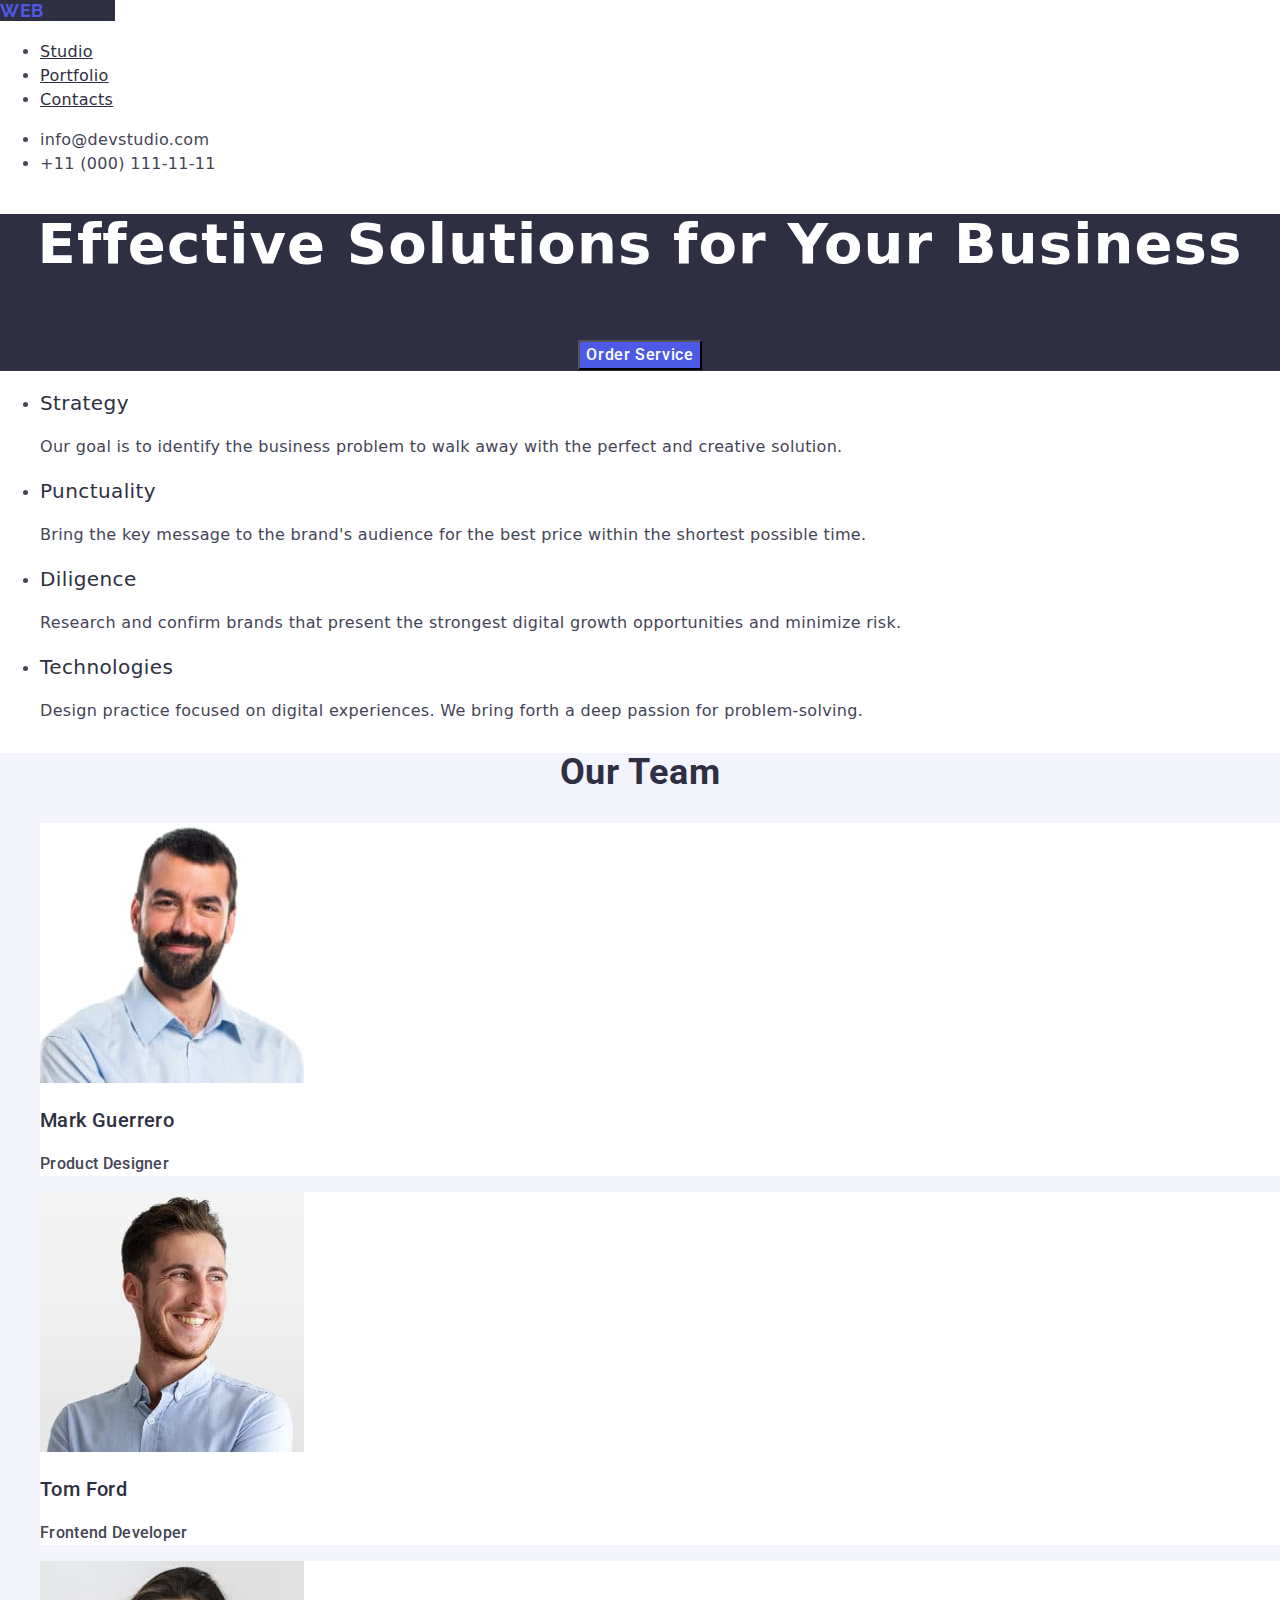
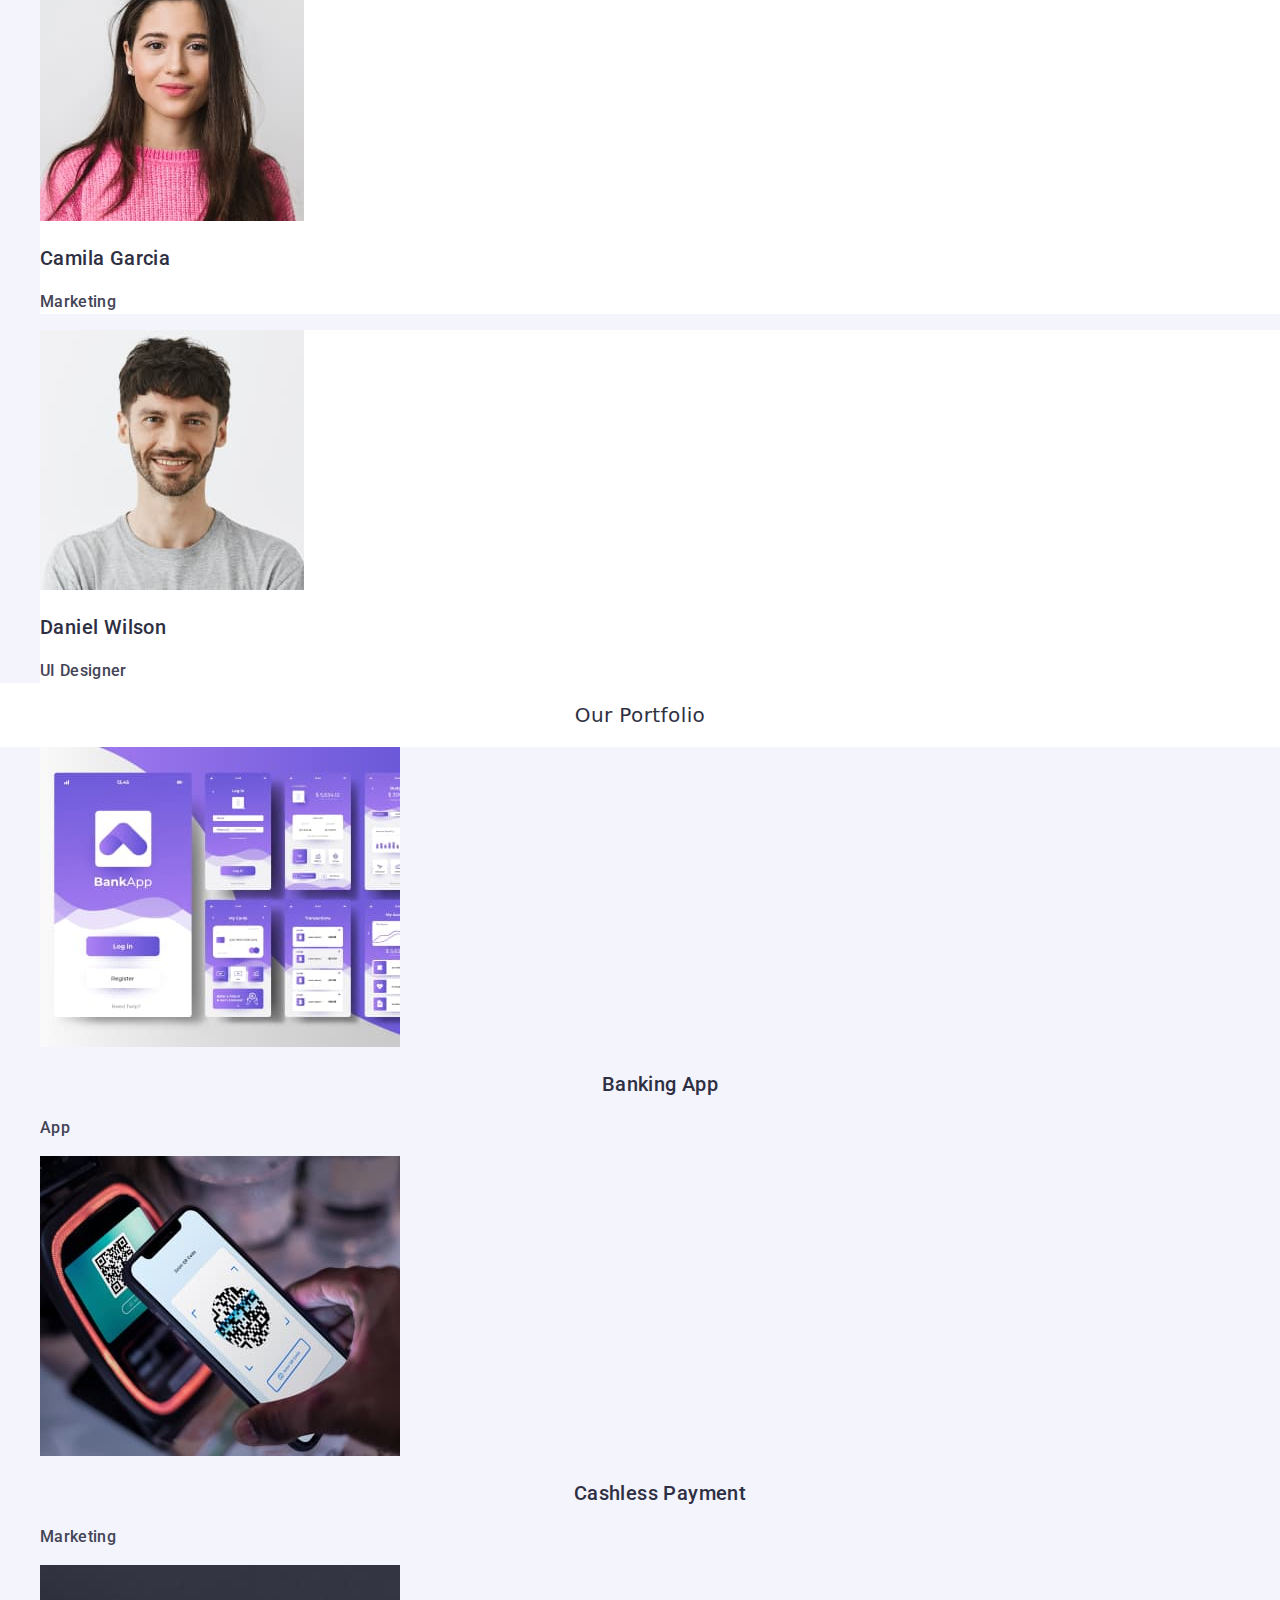
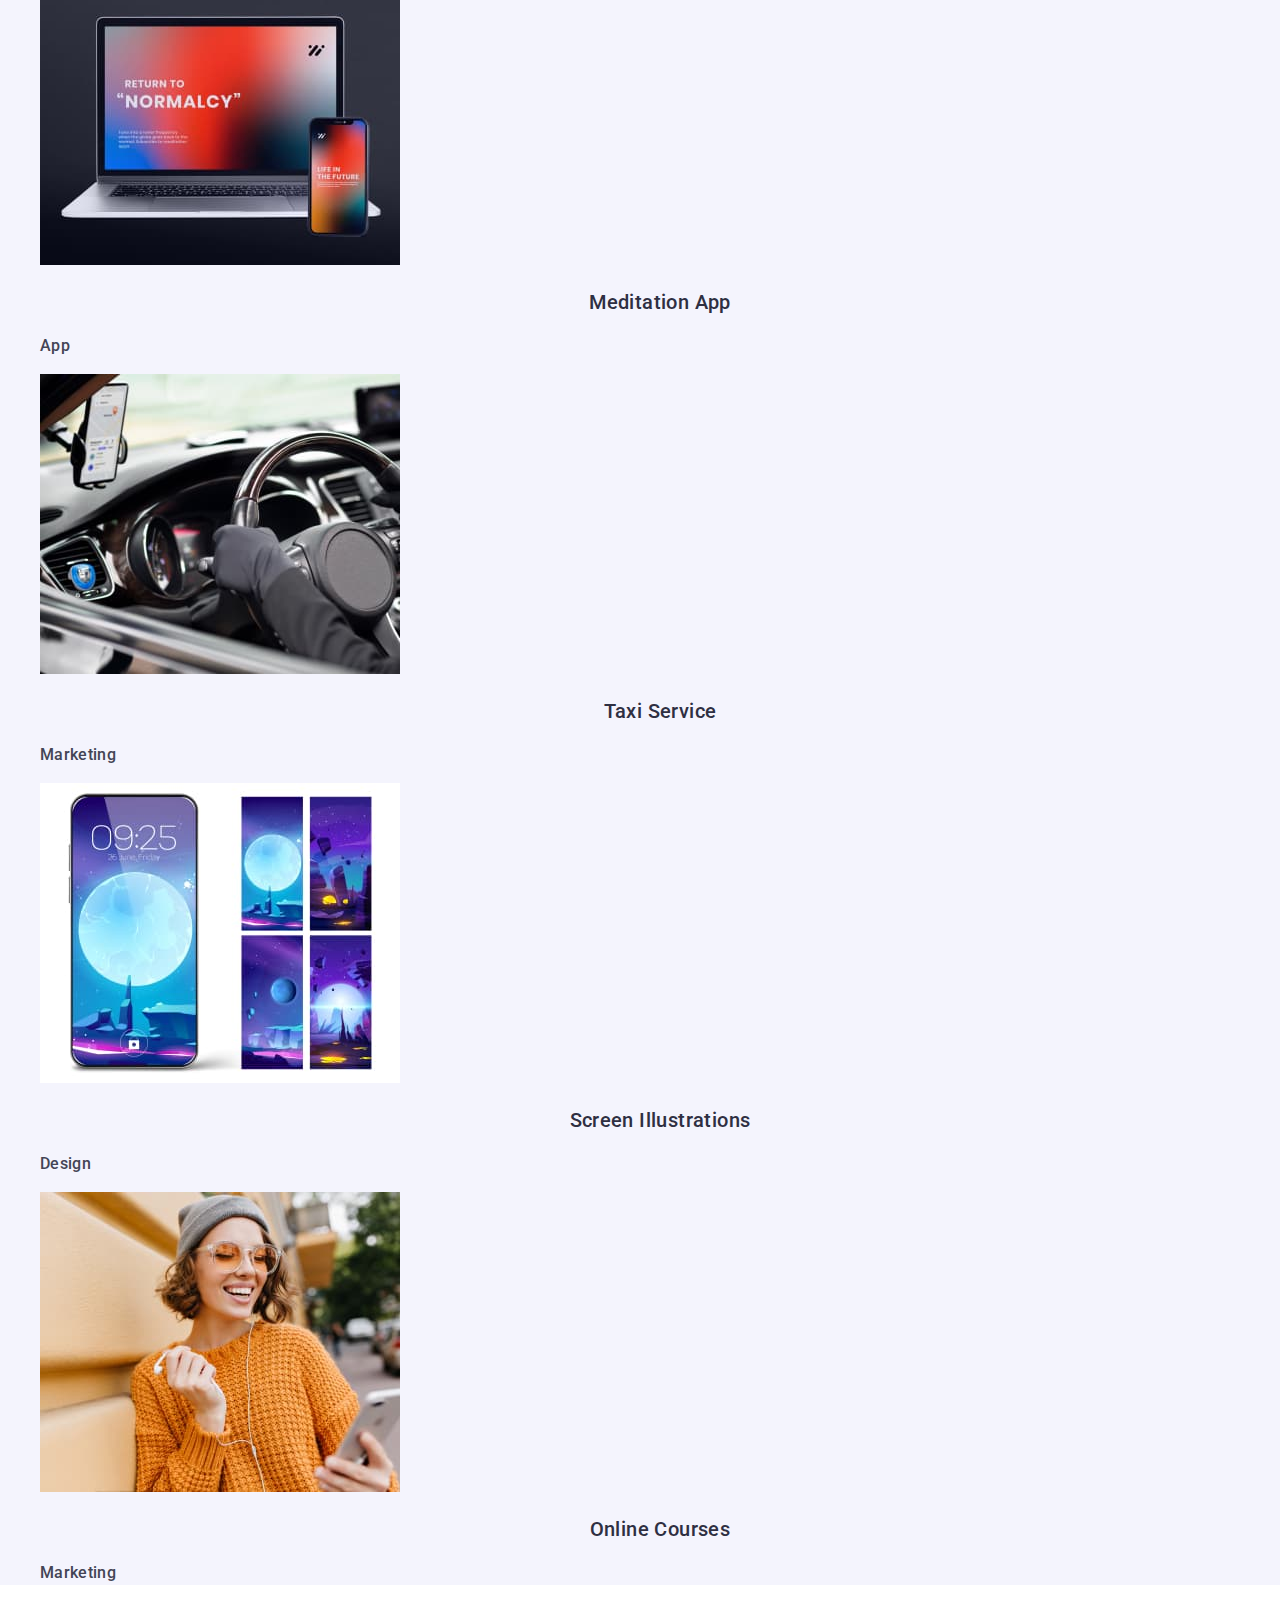
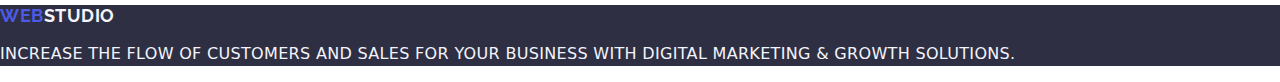
==== index.html @ b50f7837 "upgrade html+css" ====
<!DOCTYPE html>
<html lang="en">
<head>
    <meta charset="UTF-8">
    <meta name="viewport" content="width=device-width, initial-scale=1.0">
    <title>Document</title>
    <link rel="stylesheet" href="./css/style.css">
    <link rel="stylesheet" href="https://cdnjs.cloudflare.com/ajax/libs/modern-normalize/2.0.0/modern-normalize.min.css">
    <link rel="preconnect" href="https://fonts.googleapis.com">
    <link rel="preconnect" href="https://fonts.gstatic.com" crossorigin>
    <link href="https://fonts.googleapis.com/css2?family=Raleway&family=Roboto:wght@300;400&family=Tangerine&display=swap" rel="stylesheet">
</head>
<body>    
    <header>
        <nav>   
            <a class="logo" href="./index.html">Web<span class="span-web">Studio</span></a>
             <ul>
            <li><a class="nav-link" href="./index.html">Studio</a></li>
            <li><a class="nav-link" href="">Portfolio</a></li>
            <li><a class="nav-link" href="">Contacts</a></li>
             </ul>
        </nav>
            <address class="address">
            <ul>
            <li><a class="contacts" href="mailto:info@devstudio.com">info@devstudio.com</a></li>
            <li><a class="contacts" href="tel:+110001111111">+11 (000) 111-11-11</a></li>
            </ul>
            </address>
    </header>
            <main>

                <section class="headerone">
                    <h1 class="main-header">
                        Effective Solutions
                        for Your Business 
                    </h1>
                    <button class="main-button" type="button">
                        Order Service
                    </button>
                </section>



             <section>
                <h2 hidden>Invisible</h2>
                <ul>
                    <li><h3 class="list-text">Strategy</h3><p class="par-inv">Our goal is to identify the business problem to walk away with the perfect and creative solution.</p></li>
                    <li><h3 class="list-text">Punctuality</h3><p class="par-inv">Bring the key message to the brand's audience for the best price within the shortest possible time.</p></li>
                    <li><h3 class="list-text">Diligence</h3><p class="par-inv">Research and confirm brands that present the strongest digital growth opportunities and minimize risk.</p></li>
                    <li><h3 class="list-text">Technologies</h3><p class="par-inv">Design practice focused on digital experiences. We bring forth a deep passion for problem-solving.</p></li>
                </ul>
            </section>



             <section class="headerthree">
             <h2 class="team-header">Our Team</h2>
                          <ul>
                            <li class="team-list"><img width="264" src="./images/images.jpg" alt="Mark Guerrero" /><h3 class="portfolio-mini-header">Mark Guerrero</h3><p class="team-par">Product Designer</p></li>
                            <li class="team-list"><img width="264" src="./images/images(4).jpg" alt="Tom Ford" /><h3 class="portfolio-mini-header">Tom Ford</h3><p class="team-par">Frontend Developer</p></li>
                            <li class="team-list"><img width="264" src="./images/images(2).jpg" alt="Camila Garcia" /><h3 class="portfolio-mini-header">Camila Garcia</h3><p class="team-par">Marketing</p></li>
                            <li class="team-list"><img width="264" src="./images/images(3).jpg" alt="Daniel Wilson" /><h3 class="portfolio-mini-header">Daniel Wilson</h3><p class="team-par">UI Designer</p></li>
                          </ul>
            </section>



            <section class="our-portfolio">
                <h2 class="portfolio-header">Our Portfolio</h2>
                <ul class="headerthree">
                    <li>
                        <img src="./images/img6.jpg" width="360" alt="phone-app" />
                            <h3 class="portfolio-header">Banking App</h3>
                            <p class="par-portfolio">App</p>
                    </li>
                    <li>
                        <img src="./images/img11.jpg" width="360" alt="phone-qrcode" />
                            <h3 class="portfolio-header">Cashless Payment</h3>
                            <p class="par-portfolio">Marketing</p>
                    </li>
                    <li> 
                        <img src="./images/img21.jpg" width="360" alt="laptop-app" />
                            <h3 class="portfolio-header">Meditation App</h3>
                            <p class="par-portfolio">App</p>
                    </li>
                    <li>
                        <img src="./images/img31.jpg" width="360" alt="car-driver" />
                            <h3 class="portfolio-header">Taxi Service</h3>
                            <p class="par-portfolio">Marketing</p>
                    </li>
                    <li>
                        <img src="./images/img41.jpg" width="360" alt="Screen Illustrations" />
                            <h3 class="portfolio-header">Screen Illustrations</h3>
                            <p class="par-portfolio">Design</p>
                    </li>
                    <li>
                        <img src="./images/img51.jpg" width="360" alt="Woman" />
                            <h3 class="portfolio-header">Online Courses </h3>
                            <p class="par-portfolio">Marketing</p>
                    </li>
                </ul>
            </section> 
            </main>
    <footer class="footer">
        <a class="logo" href="./index.html">Web<span class="last-span">Studio</span></a>
        <p class="par">Increase the flow of customers and sales for your business with digital marketing & growth solutions.</p>
    </footer>
</body>
</html>
---- css/style.css ----
/* Основні налаштувння */
body{
font-family: "Roboto", sans-serif;
font-family: 'Tangerine', cursive;
color: #434455;
background-color: #FFFFFF;
font-weight: 400;
font-size: 16px;
line-height: 1.5;
letter-spacing: 0.02em;
}
/* Studio */
.logo{
font-family: 'Raleway', sans-serif;
font-size: 18px;
font-weight: 700;
line-height: 1.17;
letter-spacing: 0.03em;
text-align: left;
background: #2E2F42;
text-transform: uppercase;
line-height: 1.17;
color:#4D5AE5;
text-decoration: none;
}

.span-web{
font-size: 18px;
font-weight: 700;
line-height: 1.17;
letter-spacing: 0.03em;
text-align: left;
    color: #2e2f42;
}

.nav-link {
    list-style-type: none;
    color: #2e2f42;
    font-size: 16px;
    line-height: 1.5;
    letter-spacing: 0.02em;
    font-weight: 500;
}

.nav-link:hover,
.nav-link:focus {
    color: #404bbf;
}


.address{
    font-style: normal;
}

.contacts {
    color: #434455;
    text-decoration: none;
}
.contacts:hover, 
.contacts:focus {
    color: #404bbf;
}

/* ГОЛОВНИЙ ЗАГОЛОВОК */
.headerone{
font-size: 56px;
font-weight: 700;
line-height: 1.07;
line-height: 60px;
letter-spacing: 0.02em;
text-align: center;
background-color: #2E2F42;
}
.main-header{
font-size: 56px;
font-weight: 700;
line-height: 60px;
letter-spacing: 0.02em;
text-align: center;
line-height: 1.07;
color: #ffffff;
}

.list-text{
    font-weight: 500;
    font-size: 20px;
    line-height: 1.2;
    letter-spacing: 0.02em;
    color: #2e2f42;
    list-style-type: none;
}
.main-button{
    background-color: #4D5AE5;
    font-family: 'Roboto', sans-serif;
    font-weight: 500;
    font-size: 16px;
    line-height: 1.5;
    letter-spacing: 0.04em;
    text-align: left;
    color: #ffffff;
    cursor: pointer;
}
.main-button:hover,
.main-button:focus {
    background-color: #404bbf;
}
.par-inv{
    font-size: 16px;
    line-height: 1.5;
    color: #434455;
}

.par-portfolio{
    line-height: 1.5;
    letter-spacing: 0.02em;
    font-size: 16px;
    color: #434455;
}

.portfolio-mini-header{
    font-weight: 500;
    font-size: 20px;
    line-height: 1.2;
    letter-spacing: 0.02em;
}

.headerthree{
    font-family: 'Roboto';
    font-size: 20px;
    font-weight: 500;
    line-height: 24px;
    letter-spacing: 0.02em;
    text-align: left;
    list-style-type: none;
    background-color: #F4F4FD
}
.headerthree > h2{
    font-size: 36px;
    line-height: 1.11;
    text-align: center;
    letter-spacing: 0.02em;
    text-transform: capitalize;
    color: #2E2F42;
}
 
.team-list{
    background-color: #FFFFFF;
    font-weight: 500;
    font-size: 20px;
    line-height: 1.2;
    color: #2e2f42;
    list-style-type: none;
}

.team-par{
    font-size: 16px;
    line-height: 1.5;
    letter-spacing: 0.02em;
    color: #434455;
}
.our-portfolio{
    font-size: 36px;
    line-height: 1.11;
    text-align: center;
    letter-spacing: 0.02em;
    text-transform: capitalize;
    color: #2E2F42;
}

.portfolio-header{
    font-size: 20px;
    font-weight: 500;
    line-height: 1.2;
    letter-spacing: 0.02em;
    text-align: center;
    color: rgba(46, 47, 66, 1);
}

.footer{
    line-height: 1.17;
    text-transform: uppercase;
    background: rgba(46, 47, 66, 1);
    color: #F4F4FD;
}
.par{
    line-height: 1.5;
}

.last-span{
    color: #f4f4fd;
}
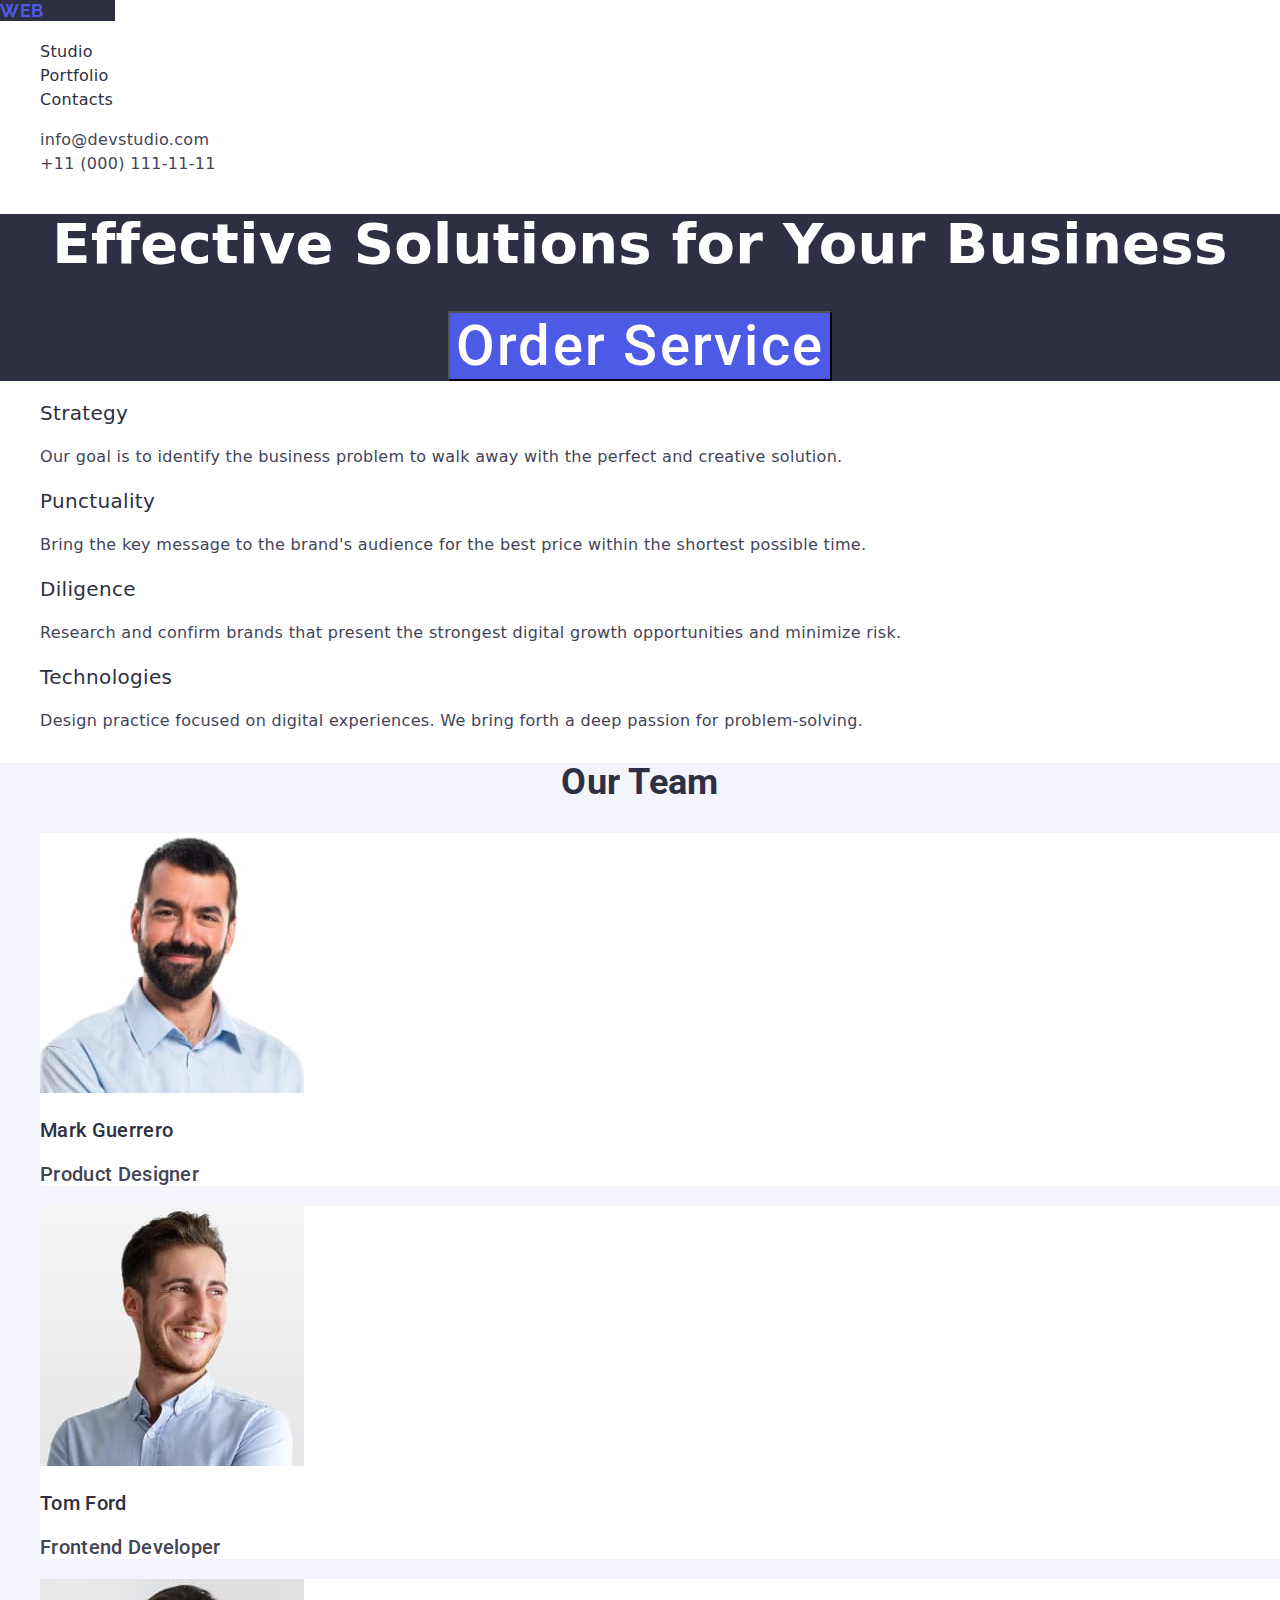
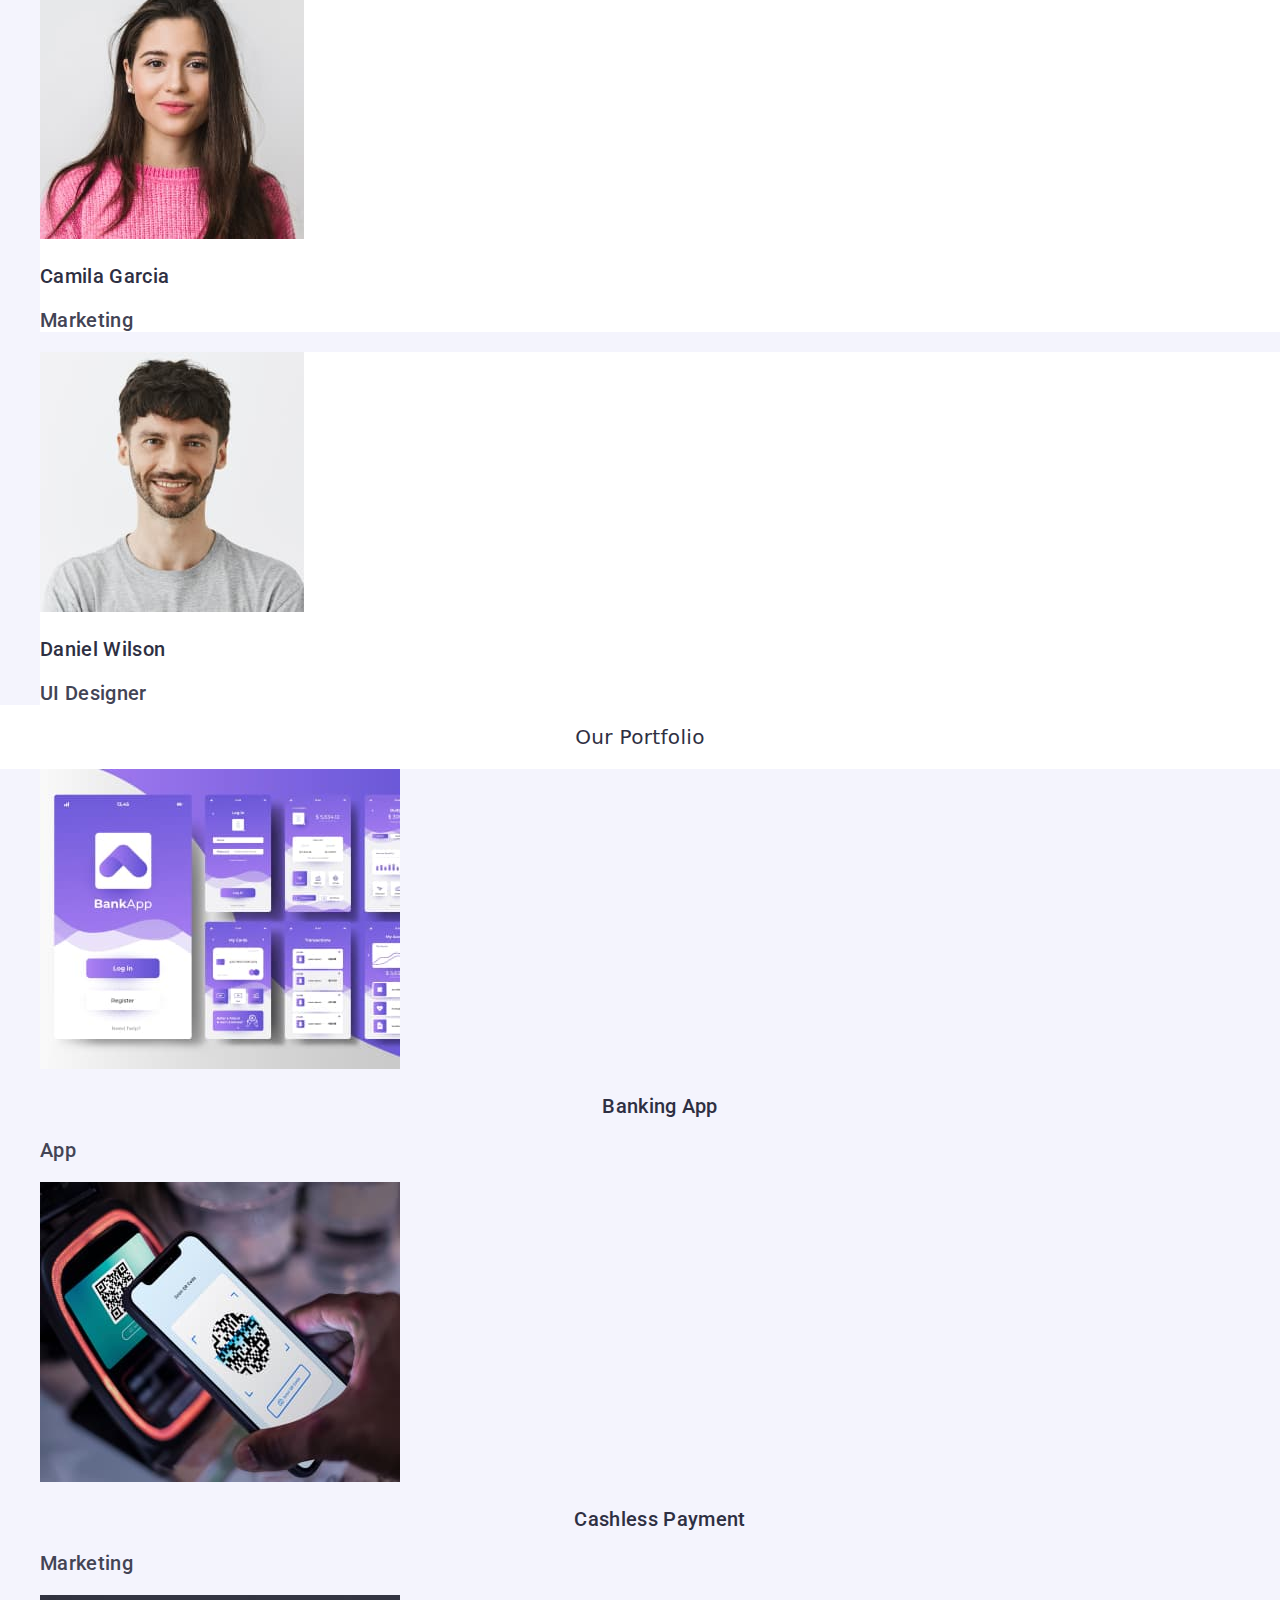
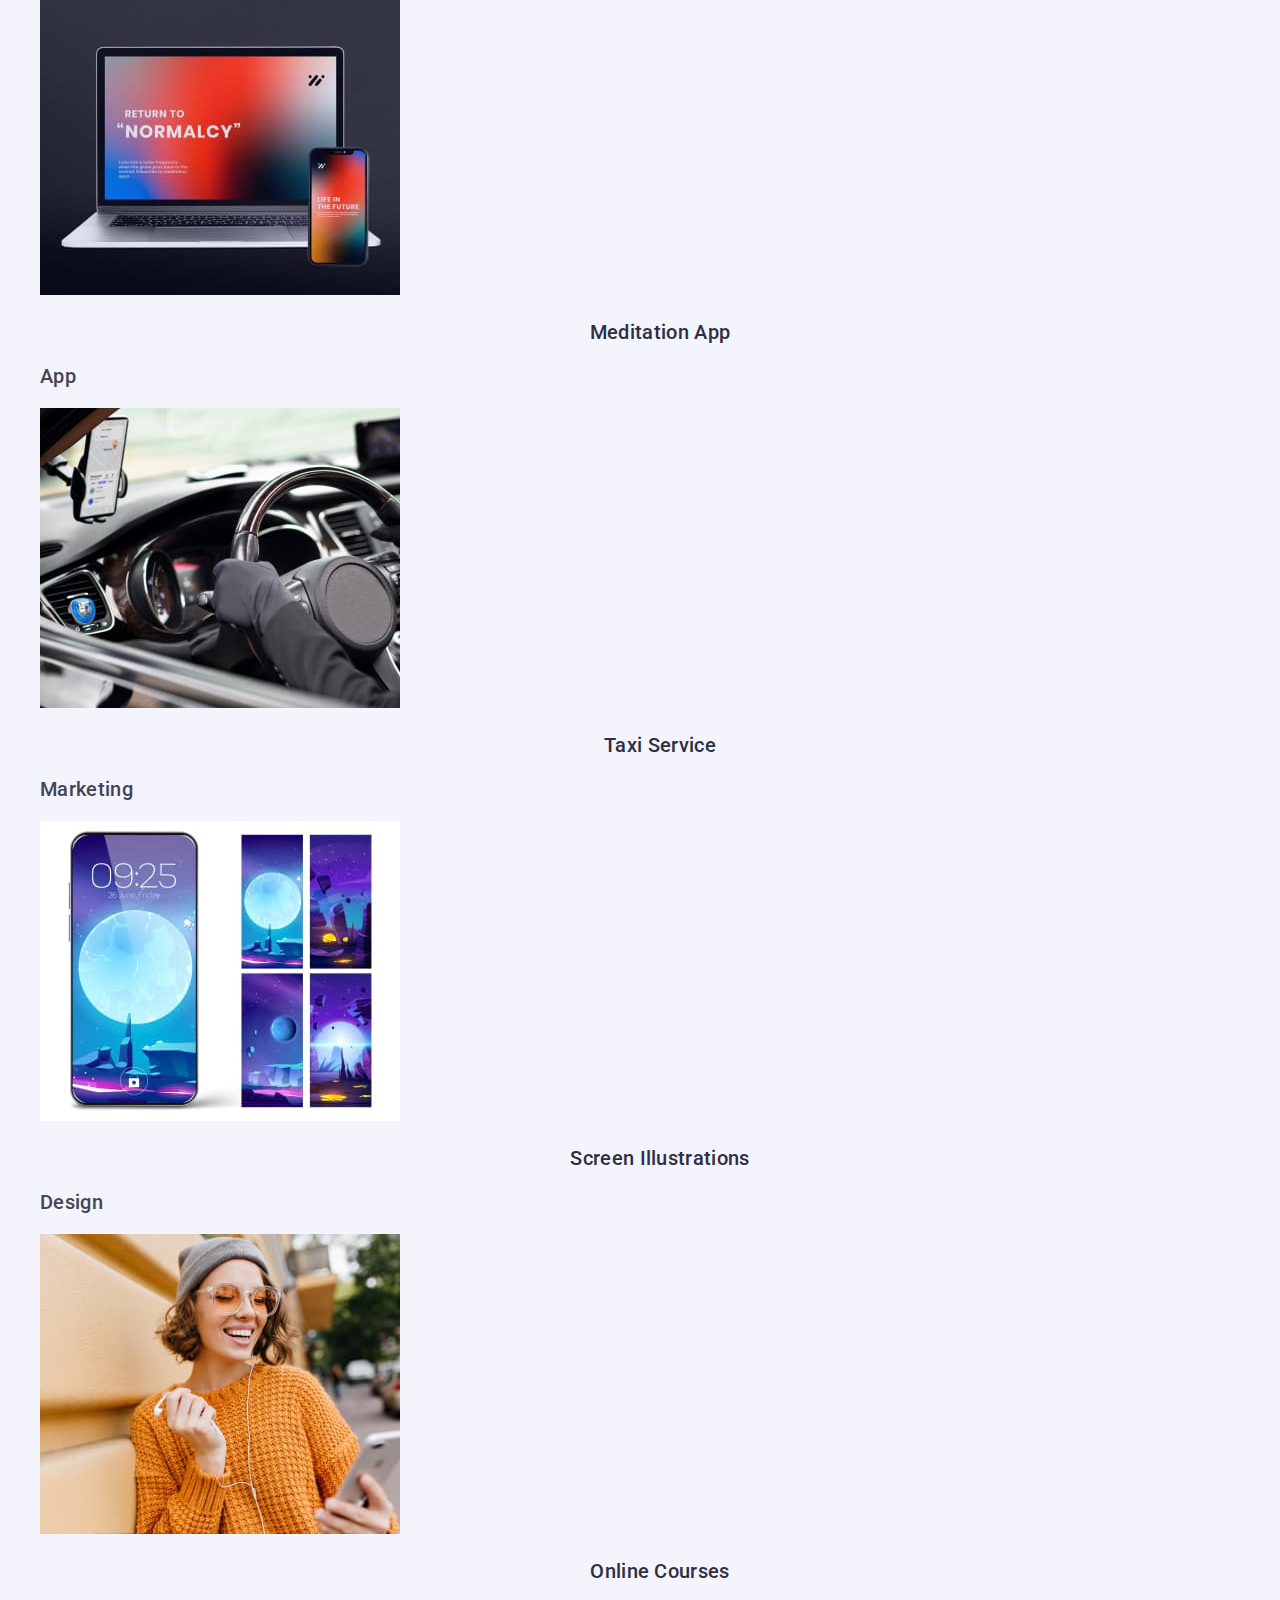
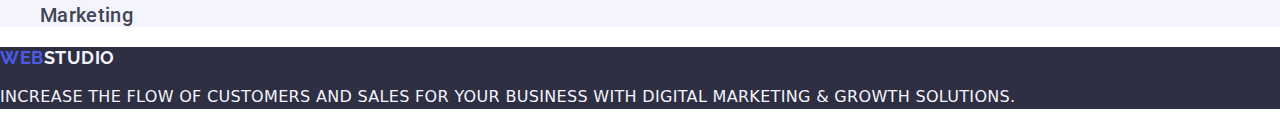
==== commit 3f1dfa91: "update html+css" ====
--- a/index.html
+++ b/index.html
@@ -7,8 +7,8 @@
     <link rel="stylesheet" href="./css/style.css">
     <link rel="stylesheet" href="https://cdnjs.cloudflare.com/ajax/libs/modern-normalize/2.0.0/modern-normalize.min.css">
     <link rel="preconnect" href="https://fonts.googleapis.com">
-    <link rel="preconnect" href="https://fonts.gstatic.com" crossorigin>
-    <link href="https://fonts.googleapis.com/css2?family=Raleway&family=Roboto:wght@300;400&family=Tangerine&display=swap" rel="stylesheet">
+<link rel="preconnect" href="https://fonts.gstatic.com" crossorigin>
+<link href="https://fonts.googleapis.com/css2?family=Raleway:wght@400;700&family=Roboto:wght@400;500;700&family=Tangerine&display=swap" rel="stylesheet">
 </head>
 <body>    
     <header>
--- a/css/style.css
+++ b/css/style.css
@@ -1,13 +1,18 @@
 /* Основні налаштувння */
 body{
-font-family: "Roboto", sans-serif;
-font-family: 'Tangerine', cursive;
+font-family: 'Roboto', sans-serif;
 color: #434455;
 background-color: #FFFFFF;
 font-weight: 400;
 font-size: 16px;
 line-height: 1.5;
 letter-spacing: 0.02em;
+}
+a {
+    text-decoration: none;
+  }
+ul {
+    list-style: none;
 }
 /* Studio */
 .logo{
@@ -19,9 +24,7 @@
 text-align: left;
 background: #2E2F42;
 text-transform: uppercase;
-line-height: 1.17;
 color:#4D5AE5;
-text-decoration: none;
 }
 
 .span-web{
@@ -34,11 +37,7 @@
 }
 
 .nav-link {
-    list-style-type: none;
     color: #2e2f42;
-    font-size: 16px;
-    line-height: 1.5;
-    letter-spacing: 0.02em;
     font-weight: 500;
 }
 
@@ -54,7 +53,6 @@
 
 .contacts {
     color: #434455;
-    text-decoration: none;
 }
 .contacts:hover, 
 .contacts:focus {
@@ -66,8 +64,6 @@
 font-size: 56px;
 font-weight: 700;
 line-height: 1.07;
-line-height: 60px;
-letter-spacing: 0.02em;
 text-align: center;
 background-color: #2E2F42;
 }
@@ -75,7 +71,6 @@
 font-size: 56px;
 font-weight: 700;
 line-height: 60px;
-letter-spacing: 0.02em;
 text-align: center;
 line-height: 1.07;
 color: #ffffff;
@@ -85,7 +80,7 @@
     font-weight: 500;
     font-size: 20px;
     line-height: 1.2;
-    letter-spacing: 0.02em;
+
     color: #2e2f42;
     list-style-type: none;
 }
@@ -93,8 +88,6 @@
     background-color: #4D5AE5;
     font-family: 'Roboto', sans-serif;
     font-weight: 500;
-    font-size: 16px;
-    line-height: 1.5;
     letter-spacing: 0.04em;
     text-align: left;
     color: #ffffff;
@@ -105,15 +98,10 @@
     background-color: #404bbf;
 }
 .par-inv{
-    font-size: 16px;
-    line-height: 1.5;
     color: #434455;
 }
 
 .par-portfolio{
-    line-height: 1.5;
-    letter-spacing: 0.02em;
-    font-size: 16px;
     color: #434455;
 }
 
@@ -121,7 +109,6 @@
     font-weight: 500;
     font-size: 20px;
     line-height: 1.2;
-    letter-spacing: 0.02em;
 }
 
 .headerthree{
@@ -129,7 +116,7 @@
     font-size: 20px;
     font-weight: 500;
     line-height: 24px;
-    letter-spacing: 0.02em;
+
     text-align: left;
     list-style-type: none;
     background-color: #F4F4FD
@@ -138,7 +125,7 @@
     font-size: 36px;
     line-height: 1.11;
     text-align: center;
-    letter-spacing: 0.02em;
+
     text-transform: capitalize;
     color: #2E2F42;
 }
@@ -153,16 +140,14 @@
 }
 
 .team-par{
-    font-size: 16px;
-    line-height: 1.5;
-    letter-spacing: 0.02em;
+
     color: #434455;
 }
 .our-portfolio{
     font-size: 36px;
     line-height: 1.11;
     text-align: center;
-    letter-spacing: 0.02em;
+
     text-transform: capitalize;
     color: #2E2F42;
 }
@@ -171,7 +156,7 @@
     font-size: 20px;
     font-weight: 500;
     line-height: 1.2;
-    letter-spacing: 0.02em;
+
     text-align: center;
     color: rgba(46, 47, 66, 1);
 }
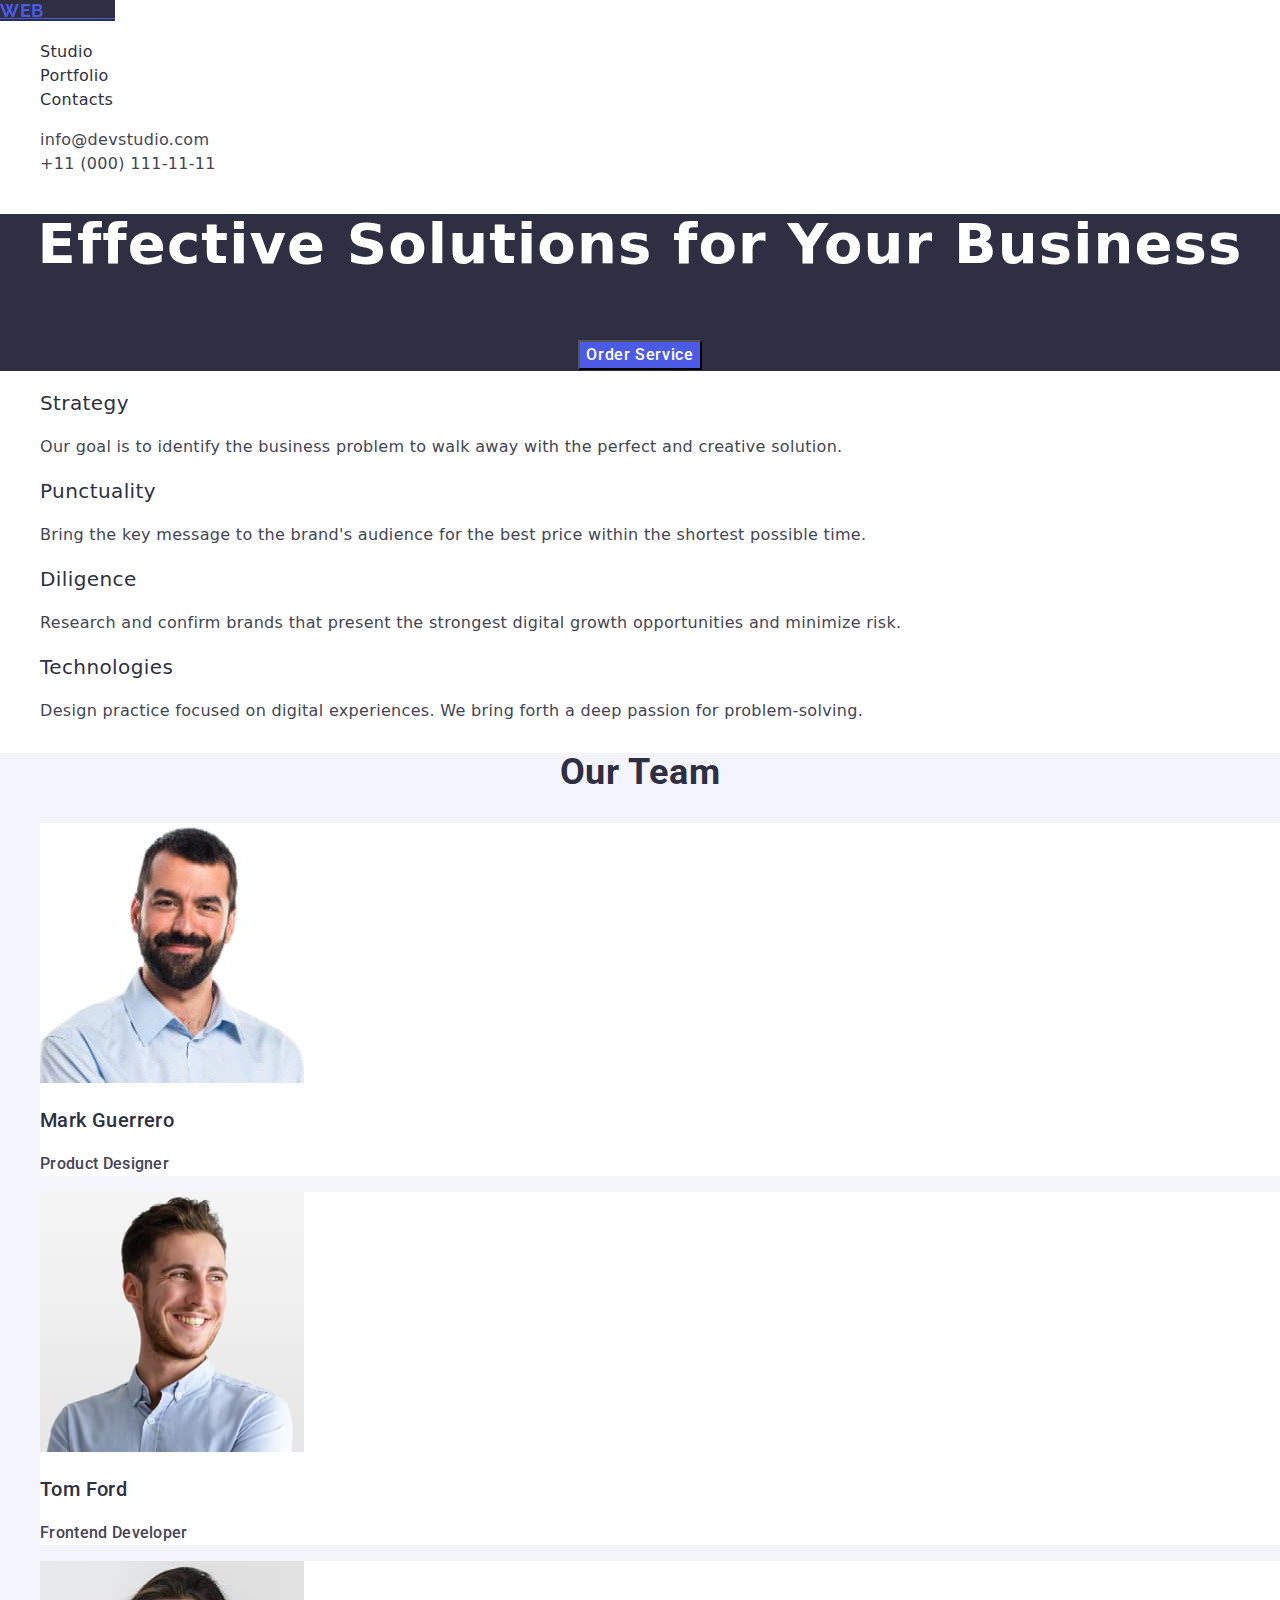
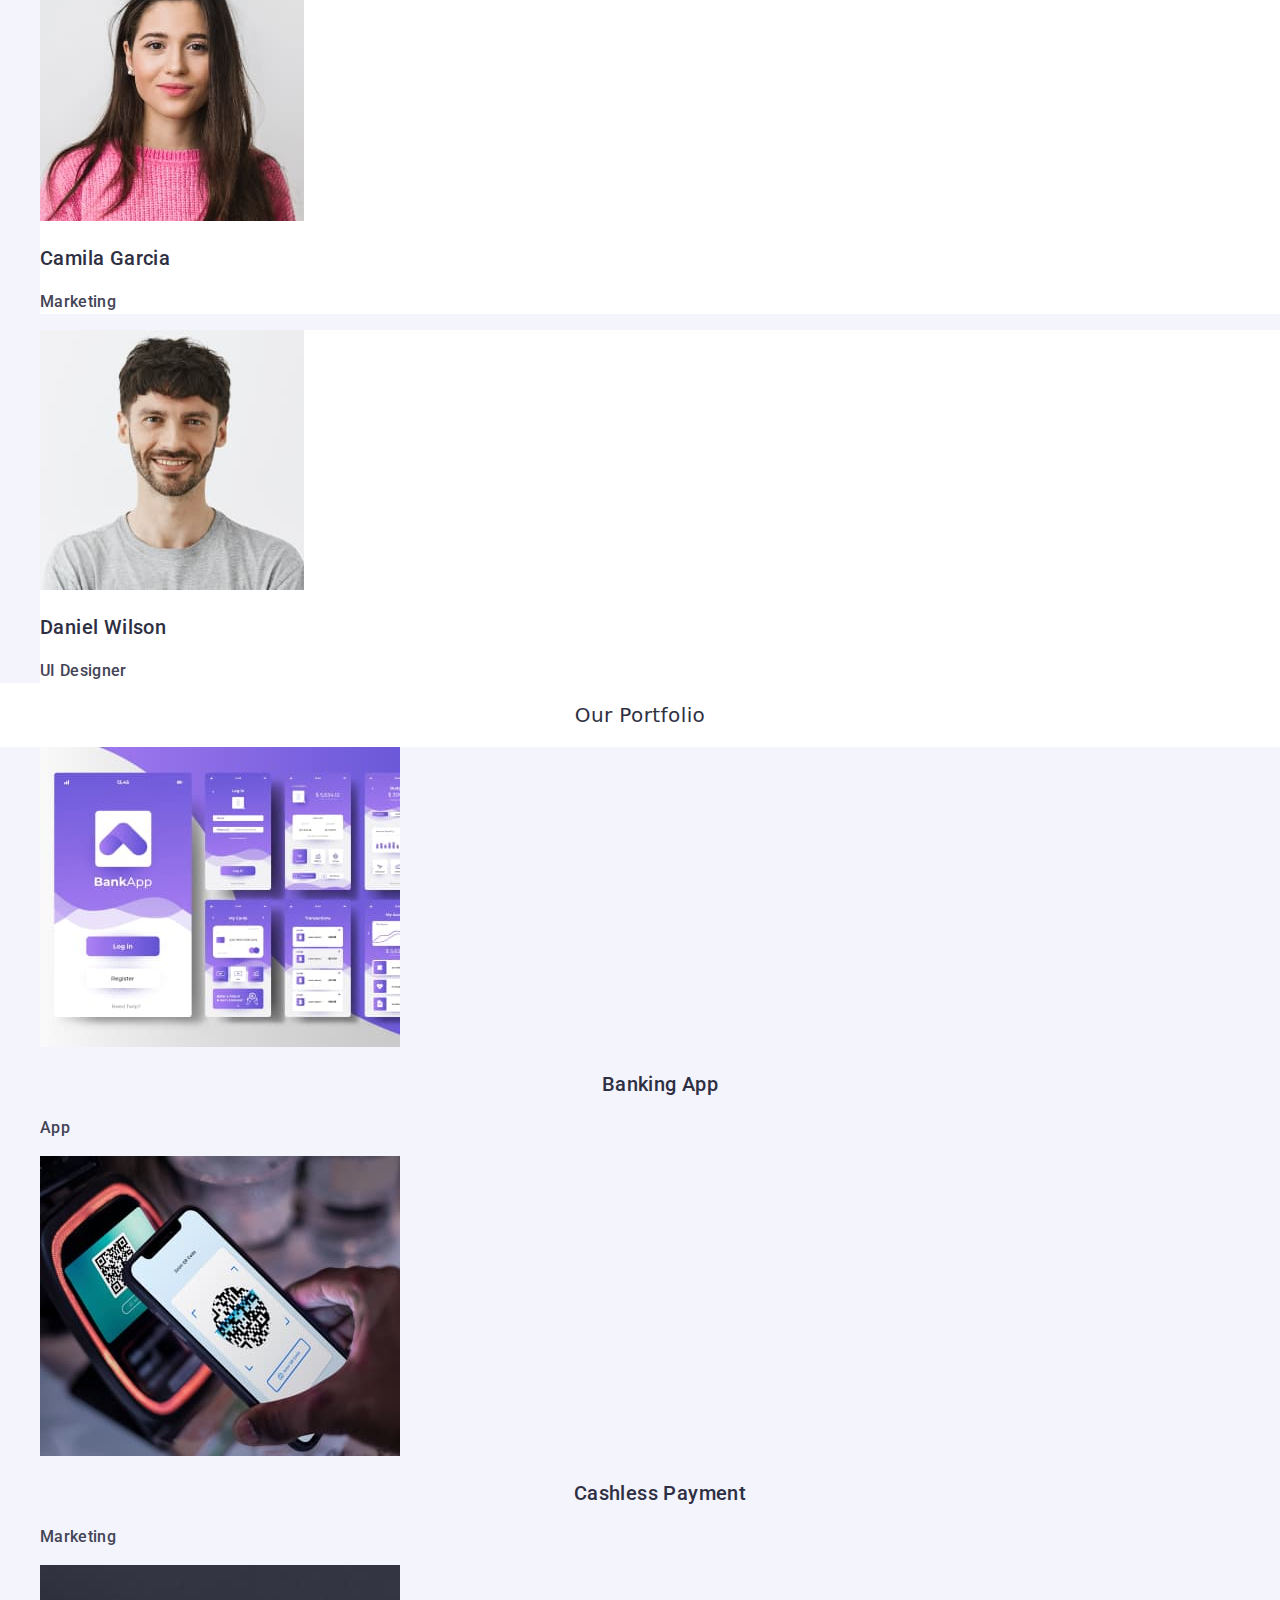
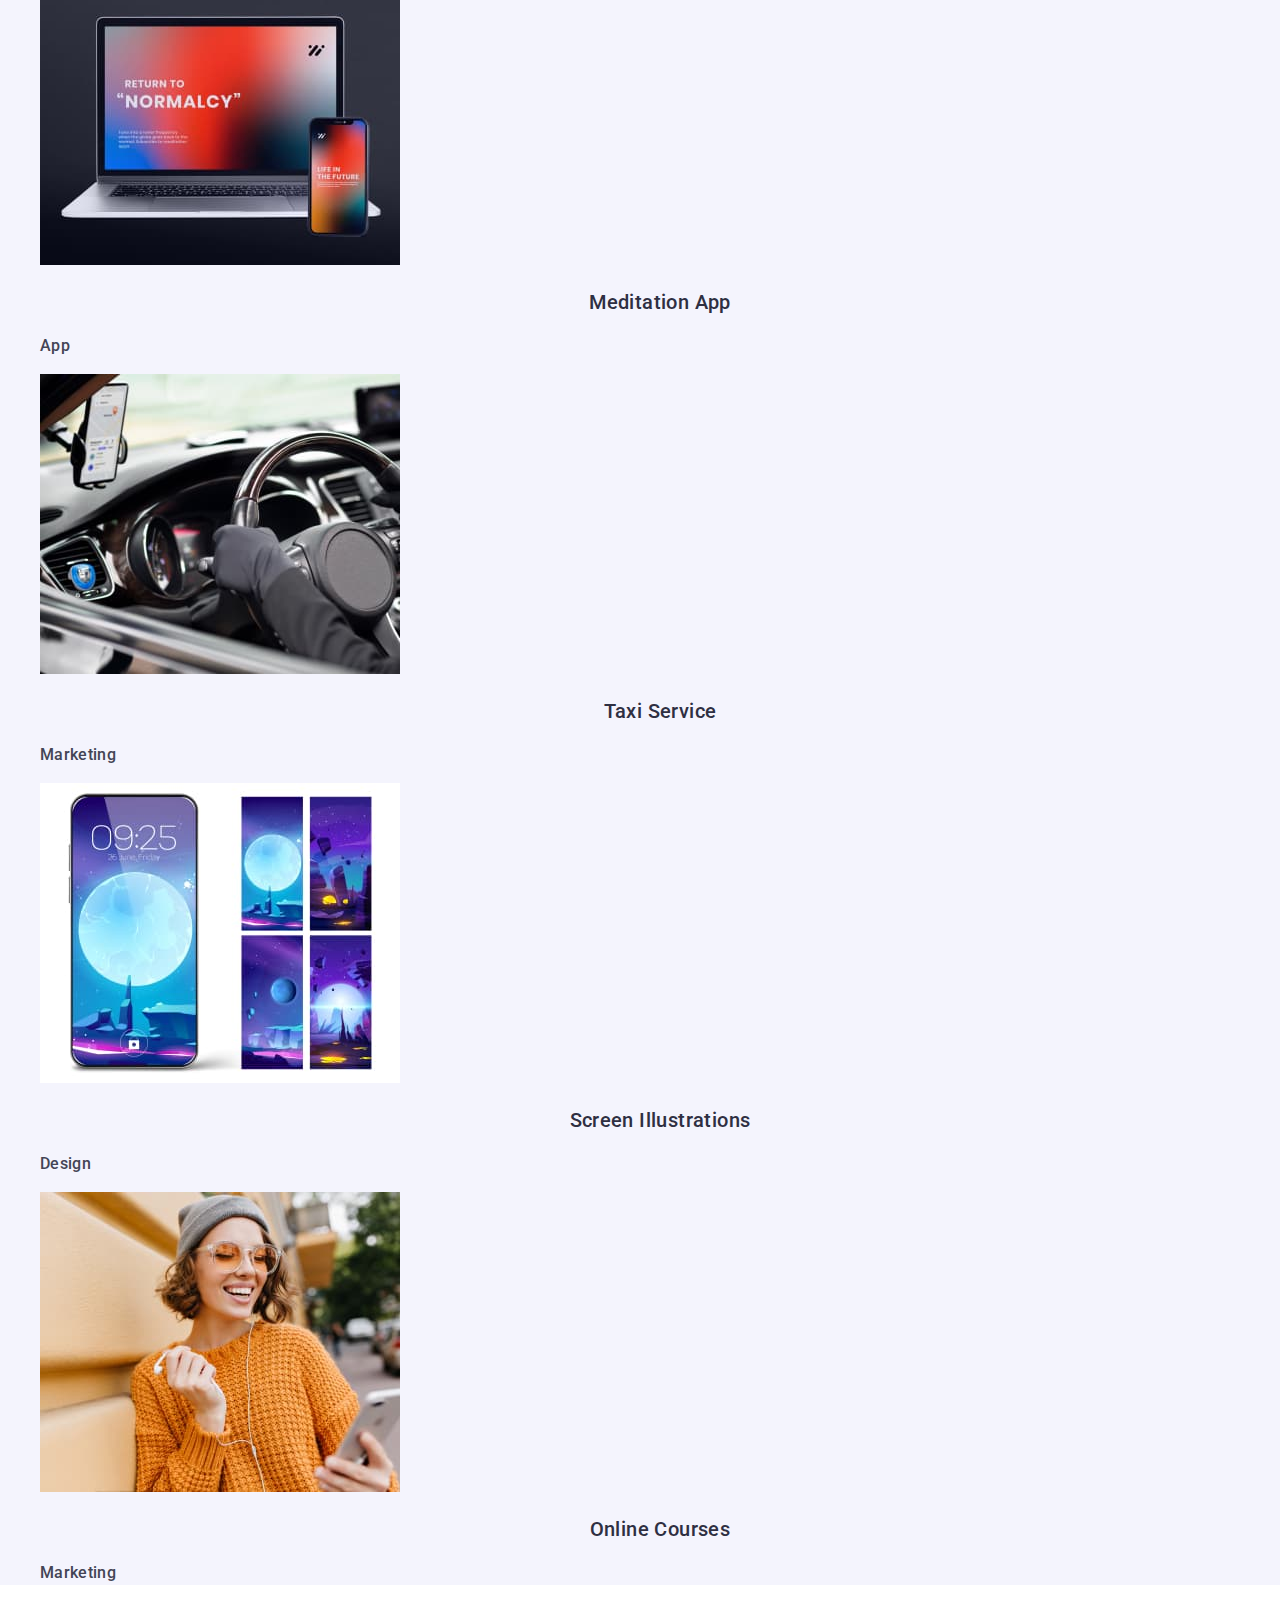
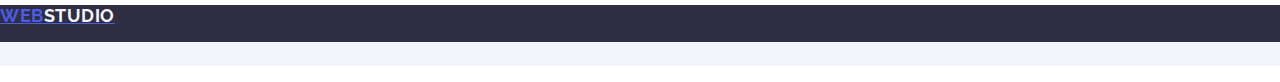
==== commit b64338f3: "update css" ====
--- a/index.html
+++ b/index.html
@@ -8,7 +8,7 @@
     <link rel="stylesheet" href="https://cdnjs.cloudflare.com/ajax/libs/modern-normalize/2.0.0/modern-normalize.min.css">
     <link rel="preconnect" href="https://fonts.googleapis.com">
 <link rel="preconnect" href="https://fonts.gstatic.com" crossorigin>
-<link href="https://fonts.googleapis.com/css2?family=Raleway:wght@400;700&family=Roboto:wght@400;500;700&family=Tangerine&display=swap" rel="stylesheet">
+<link href="https://fonts.googleapis.com/css2?family=Raleway:wght@700&family=Roboto:wght@400;500;700&family=Tangerine&display=swap" rel="stylesheet">
 </head>
 <body>    
     <header>
--- a/css/style.css
+++ b/css/style.css
@@ -8,11 +8,9 @@
 line-height: 1.5;
 letter-spacing: 0.02em;
 }
-a {
-    text-decoration: none;
-  }
+
 ul {
-    list-style: none;
+    list-style-type: none;
 }
 /* Studio */
 .logo{
@@ -39,6 +37,7 @@
 .nav-link {
     color: #2e2f42;
     font-weight: 500;
+    text-decoration: none;
 }
 
 .nav-link:hover,
@@ -53,6 +52,7 @@
 
 .contacts {
     color: #434455;
+    text-decoration: none;
 }
 .contacts:hover, 
 .contacts:focus {
@@ -74,19 +74,22 @@
 text-align: center;
 line-height: 1.07;
 color: #ffffff;
+letter-spacing: 0.02em;
 }
 
 .list-text{
     font-weight: 500;
     font-size: 20px;
     line-height: 1.2;
-
+    letter-spacing: 0.02em;
     color: #2e2f42;
     list-style-type: none;
 }
 .main-button{
     background-color: #4D5AE5;
     font-family: 'Roboto', sans-serif;
+    font-size: 16px;
+    line-height: 1.5;
     font-weight: 500;
     letter-spacing: 0.04em;
     text-align: left;
@@ -103,6 +106,9 @@
 
 .par-portfolio{
     color: #434455;
+    letter-spacing: 0.02em;
+    line-height: 1.5;
+    font-size: 16px;
 }
 
 .portfolio-mini-header{
@@ -125,7 +131,7 @@
     font-size: 36px;
     line-height: 1.11;
     text-align: center;
-
+    letter-spacing: 0.02em;
     text-transform: capitalize;
     color: #2E2F42;
 }
@@ -135,19 +141,21 @@
     font-weight: 500;
     font-size: 20px;
     line-height: 1.2;
+    letter-spacing: 0.02em;
     color: #2e2f42;
     list-style-type: none;
 }
 
 .team-par{
-
+    font-size: 16px;
     color: #434455;
+    line-height: 1.5;
+    letter-spacing: 0.02em;
 }
 .our-portfolio{
     font-size: 36px;
     line-height: 1.11;
     text-align: center;
-
     text-transform: capitalize;
     color: #2E2F42;
 }
@@ -156,7 +164,7 @@
     font-size: 20px;
     font-weight: 500;
     line-height: 1.2;
-
+    letter-spacing: 0.02em;
     text-align: center;
     color: rgba(46, 47, 66, 1);
 }
@@ -168,7 +176,12 @@
     color: #F4F4FD;
 }
 .par{
+    background: rgba(244, 244, 253, 1);
+    font-size: 16px;
+    font-weight: 400;
     line-height: 1.5;
+    letter-spacing: 0.02em;
+    text-align: left;
 }
 
 .last-span{
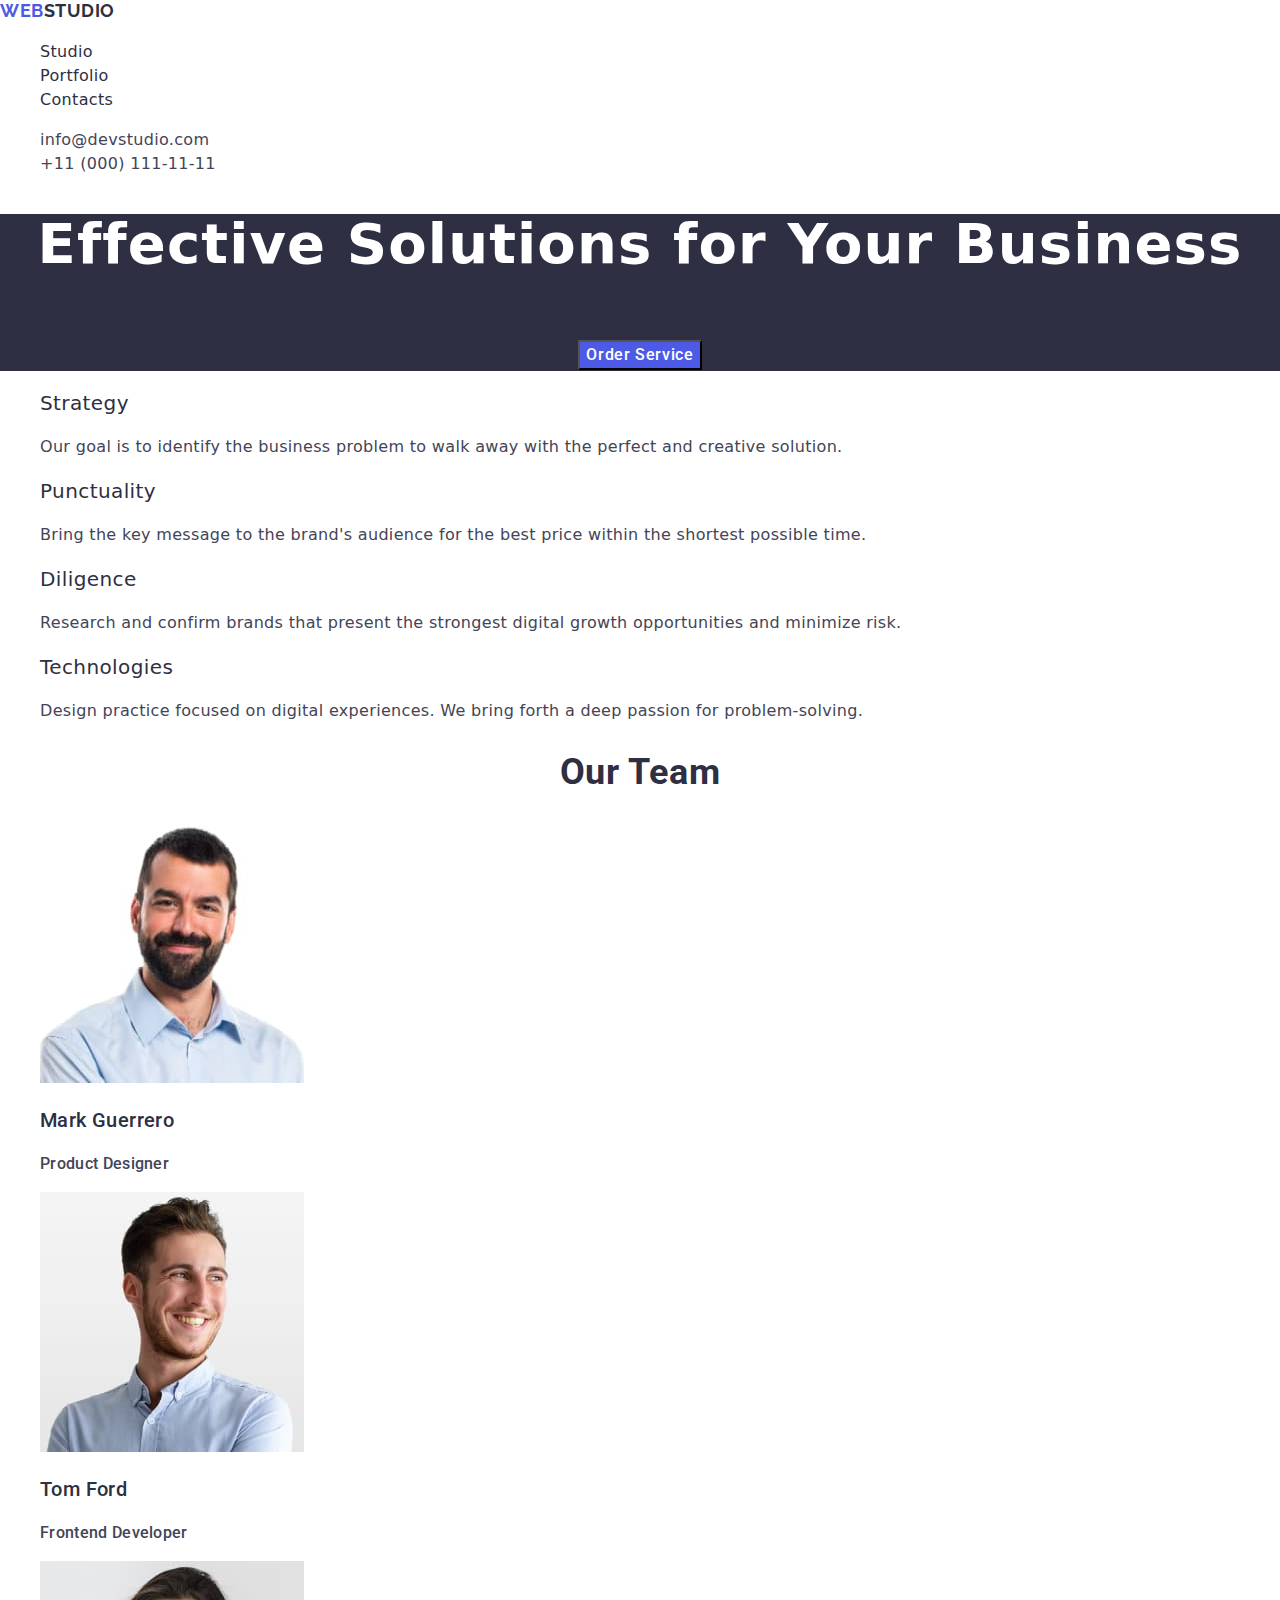
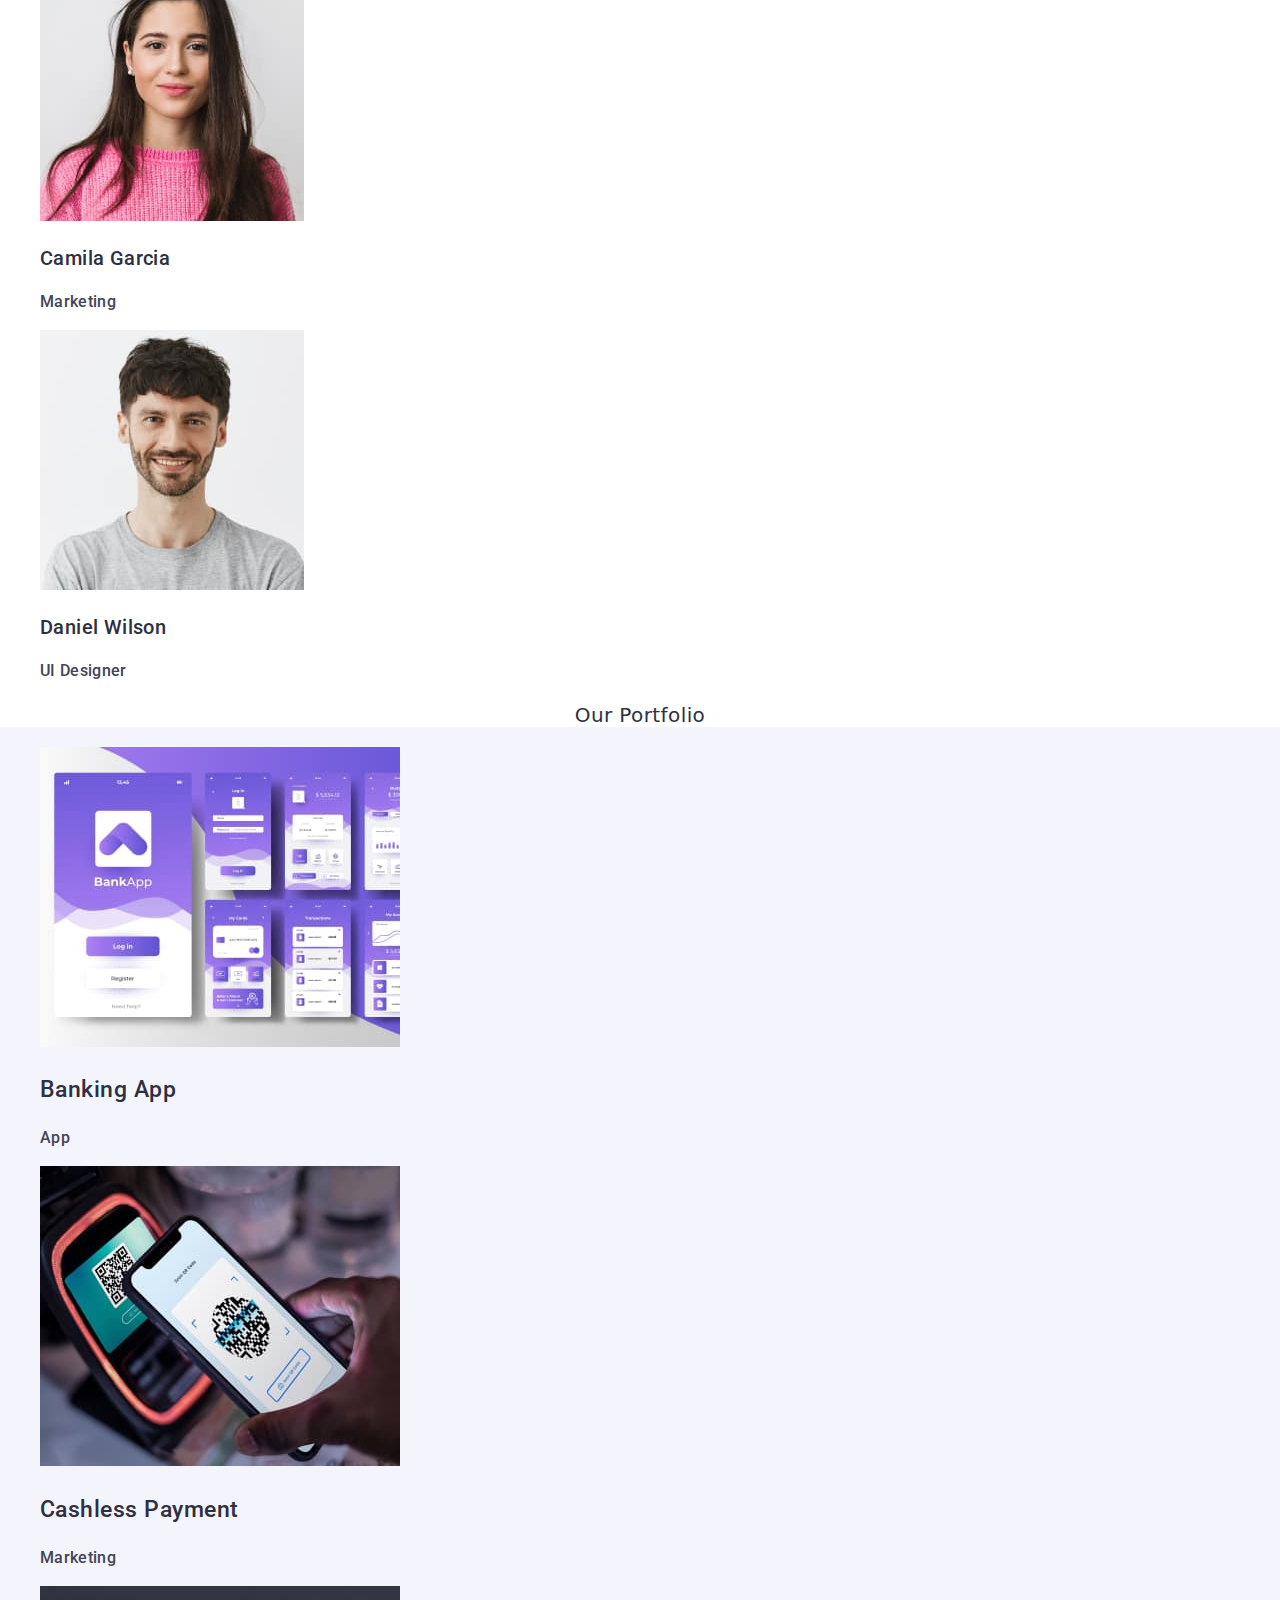
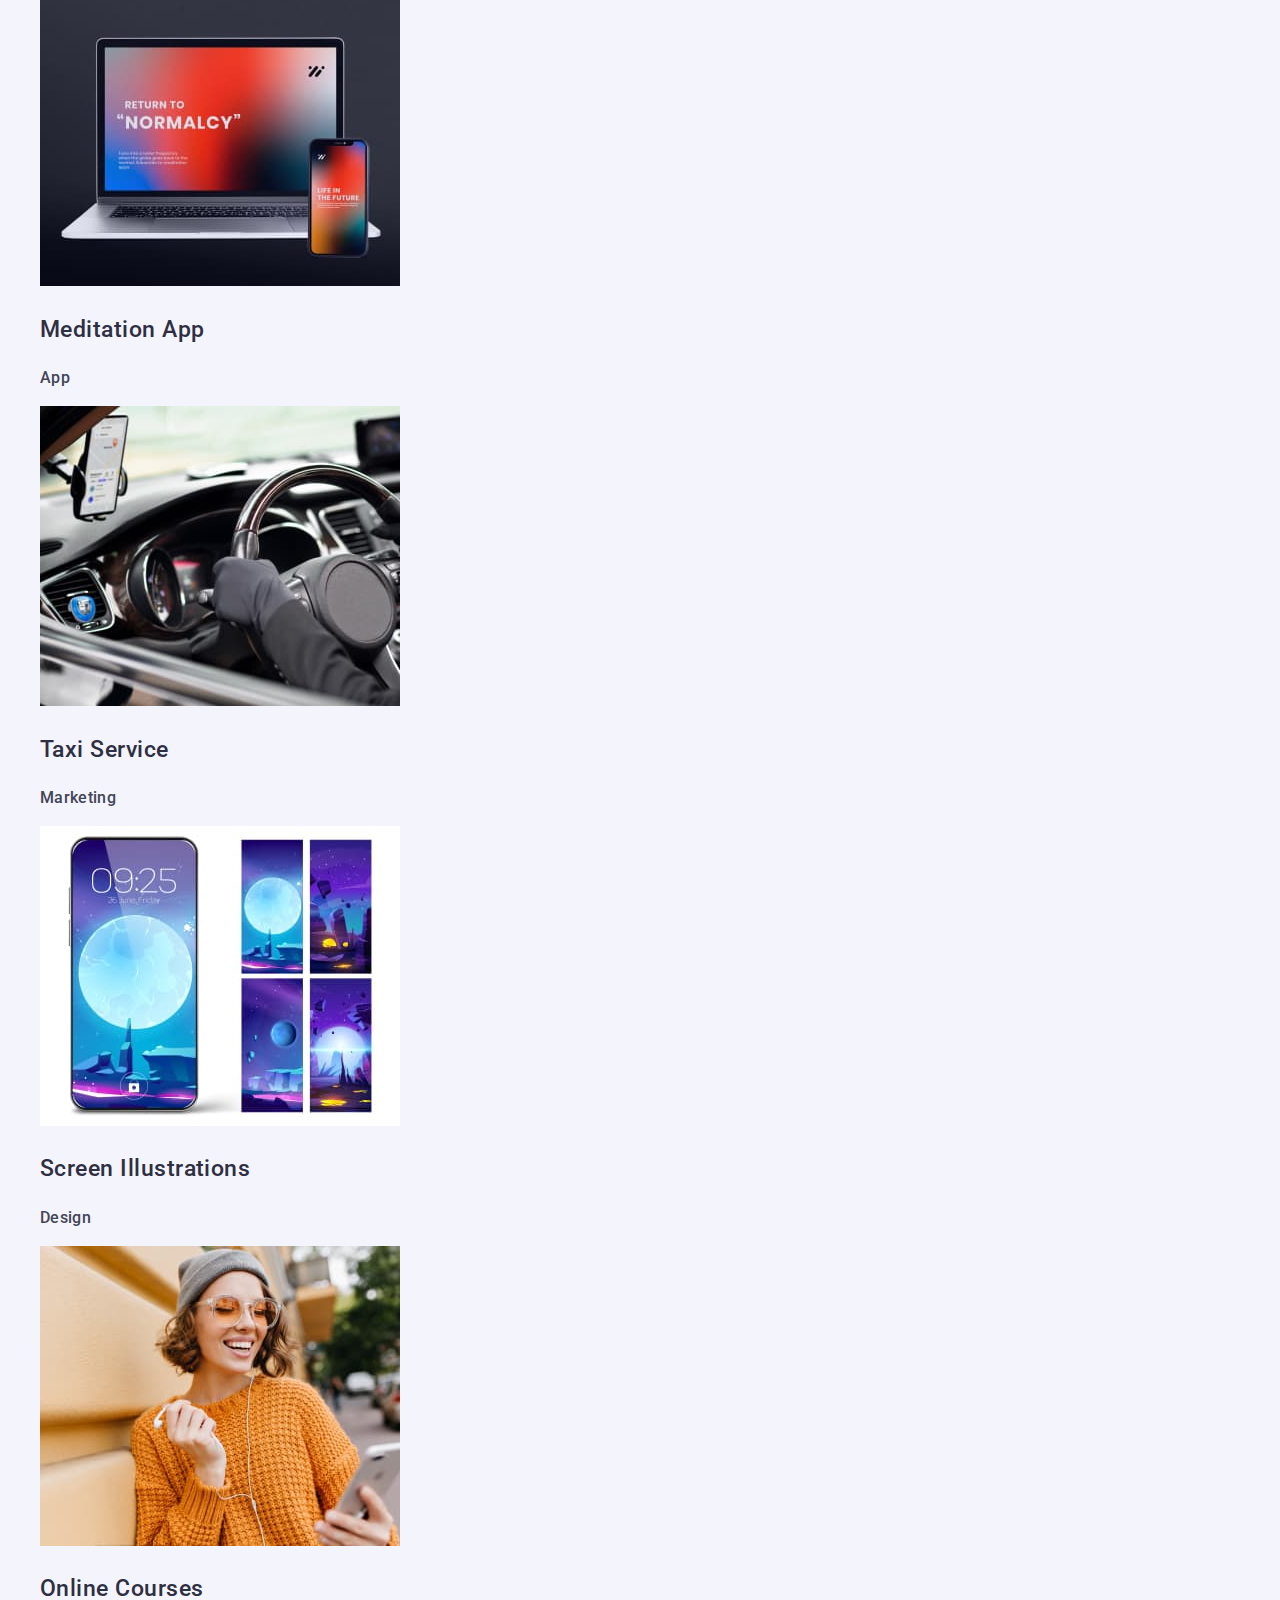
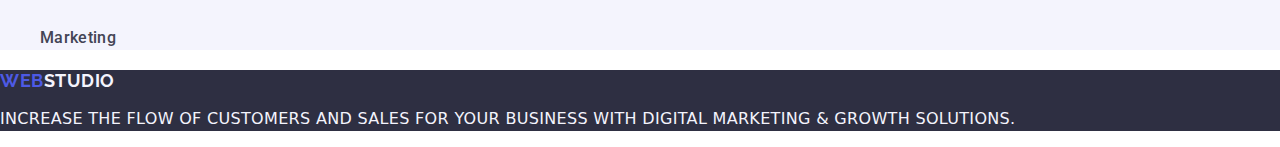
==== commit e414333d: "Update css" ====
--- a/index.html
+++ b/index.html
@@ -70,32 +70,32 @@
                 <ul class="headerthree">
                     <li>
                         <img src="./images/img6.jpg" width="360" alt="phone-app" />
-                            <h3 class="portfolio-header">Banking App</h3>
+                            <h3 class="portfolio-items-header">Banking App</h3>
                             <p class="par-portfolio">App</p>
                     </li>
                     <li>
                         <img src="./images/img11.jpg" width="360" alt="phone-qrcode" />
-                            <h3 class="portfolio-header">Cashless Payment</h3>
+                            <h3 class="portfolio-items-header">Cashless Payment</h3>
                             <p class="par-portfolio">Marketing</p>
                     </li>
                     <li> 
                         <img src="./images/img21.jpg" width="360" alt="laptop-app" />
-                            <h3 class="portfolio-header">Meditation App</h3>
+                            <h3 class="portfolio-items-header">Meditation App</h3>
                             <p class="par-portfolio">App</p>
                     </li>
                     <li>
                         <img src="./images/img31.jpg" width="360" alt="car-driver" />
-                            <h3 class="portfolio-header">Taxi Service</h3>
+                            <h3 class="portfolio-items-header">Taxi Service</h3>
                             <p class="par-portfolio">Marketing</p>
                     </li>
                     <li>
                         <img src="./images/img41.jpg" width="360" alt="Screen Illustrations" />
-                            <h3 class="portfolio-header">Screen Illustrations</h3>
+                            <h3 class="portfolio-items-header">Screen Illustrations</h3>
                             <p class="par-portfolio">Design</p>
                     </li>
                     <li>
                         <img src="./images/img51.jpg" width="360" alt="Woman" />
-                            <h3 class="portfolio-header">Online Courses </h3>
+                            <h3 class="portfolio-items-header">Online Courses </h3>
                             <p class="par-portfolio">Marketing</p>
                     </li>
                 </ul>
--- a/css/style.css
+++ b/css/style.css
@@ -8,7 +8,9 @@
 line-height: 1.5;
 letter-spacing: 0.02em;
 }
-
+a{
+    text-decoration: none;
+ }
 ul {
     list-style-type: none;
 }
@@ -20,7 +22,6 @@
 line-height: 1.17;
 letter-spacing: 0.03em;
 text-align: left;
-background: #2E2F42;
 text-transform: uppercase;
 color:#4D5AE5;
 }
@@ -121,11 +122,8 @@
     font-family: 'Roboto';
     font-size: 20px;
     font-weight: 500;
-    line-height: 24px;
-
+    line-height: 1.2;
     text-align: left;
-    list-style-type: none;
-    background-color: #F4F4FD
 }
 .headerthree > h2{
     font-size: 36px;
@@ -158,15 +156,23 @@
     text-align: center;
     text-transform: capitalize;
     color: #2E2F42;
+    background-color: #F4F4FD;
 }
 
 .portfolio-header{
+    letter-spacing: 0.02em;
+    text-align: center;
+    color: rgba(46, 47, 66, 1);
+    background: #FFFFFF;
     font-size: 20px;
     font-weight: 500;
     line-height: 1.2;
+}
+.portfolio-items-header{
+    font-weight: 500;
+    line-height: 1.2;
     letter-spacing: 0.02em;
-    text-align: center;
-    color: rgba(46, 47, 66, 1);
+    color: #2e2f42;
 }
 
 .footer{
@@ -176,12 +182,12 @@
     color: #F4F4FD;
 }
 .par{
-    background: rgba(244, 244, 253, 1);
     font-size: 16px;
     font-weight: 400;
     line-height: 1.5;
     letter-spacing: 0.02em;
     text-align: left;
+    color: #F4F4FD;
 }
 
 .last-span{
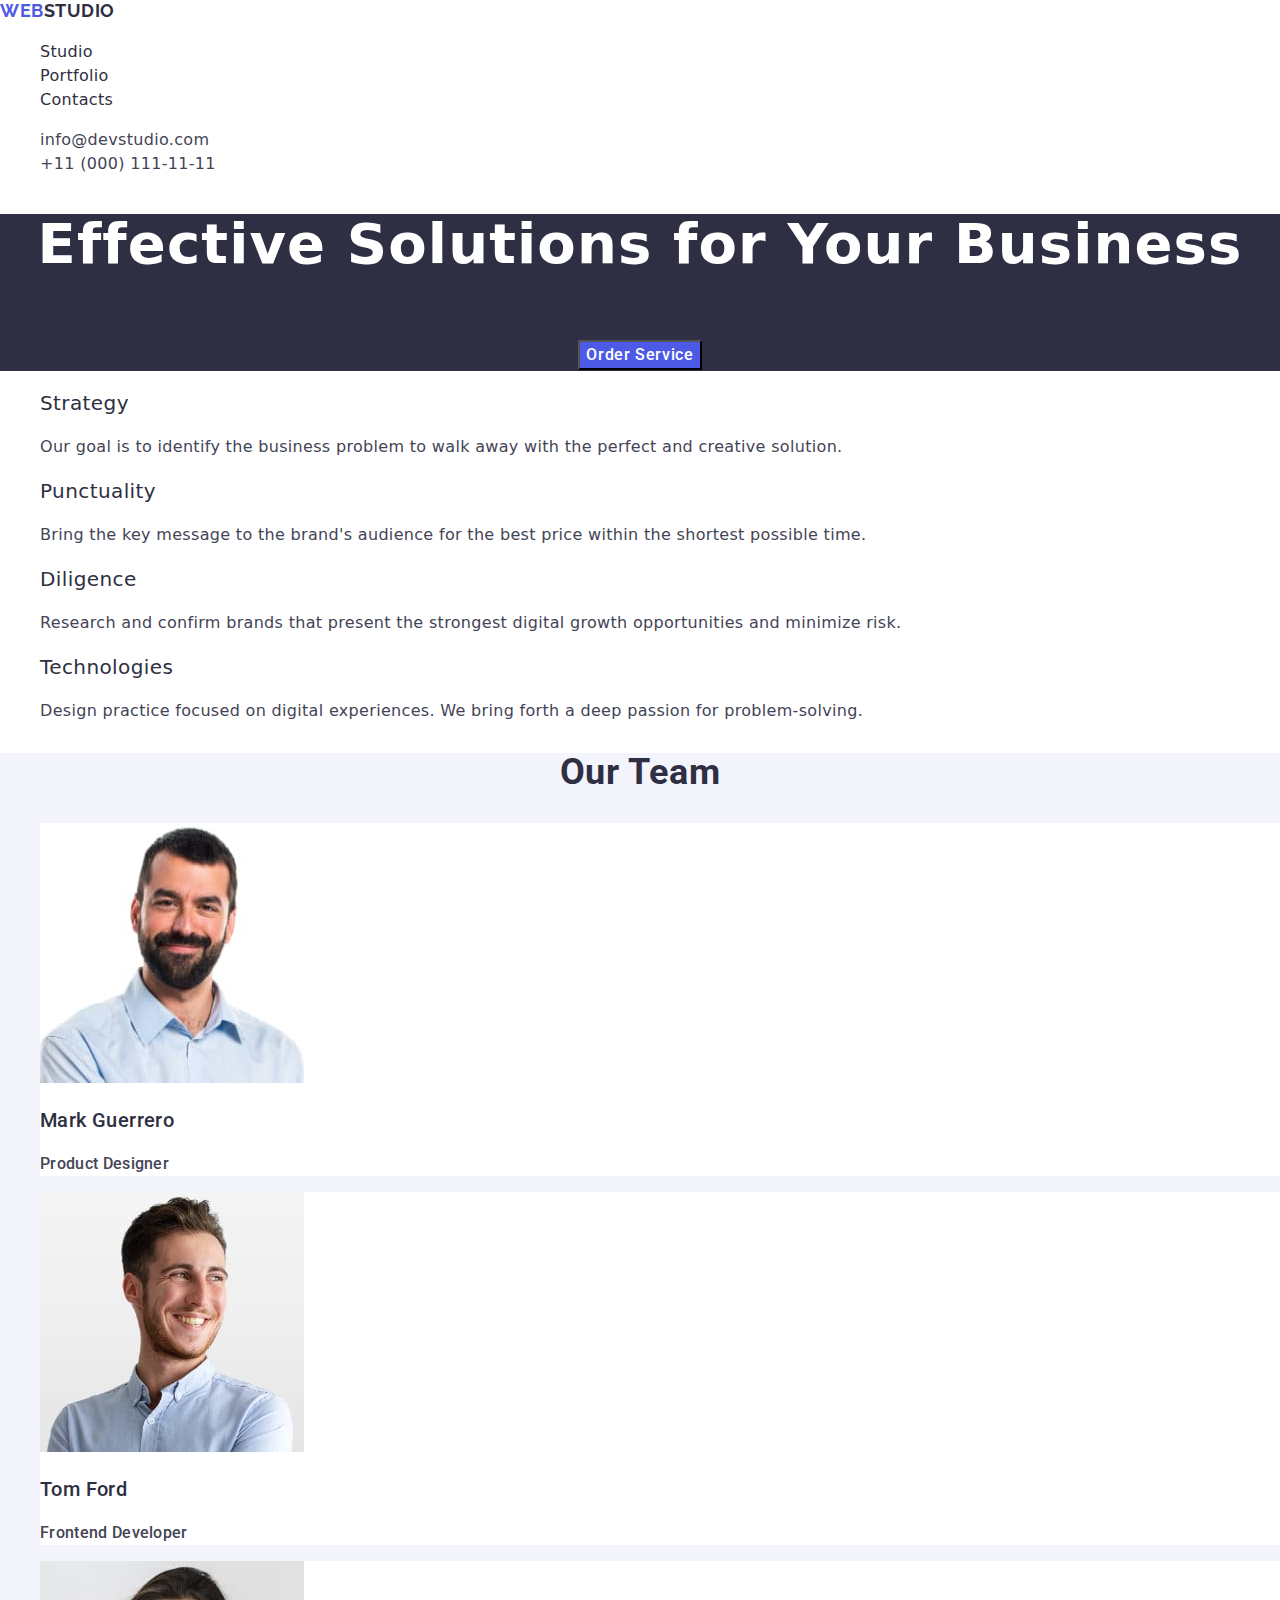
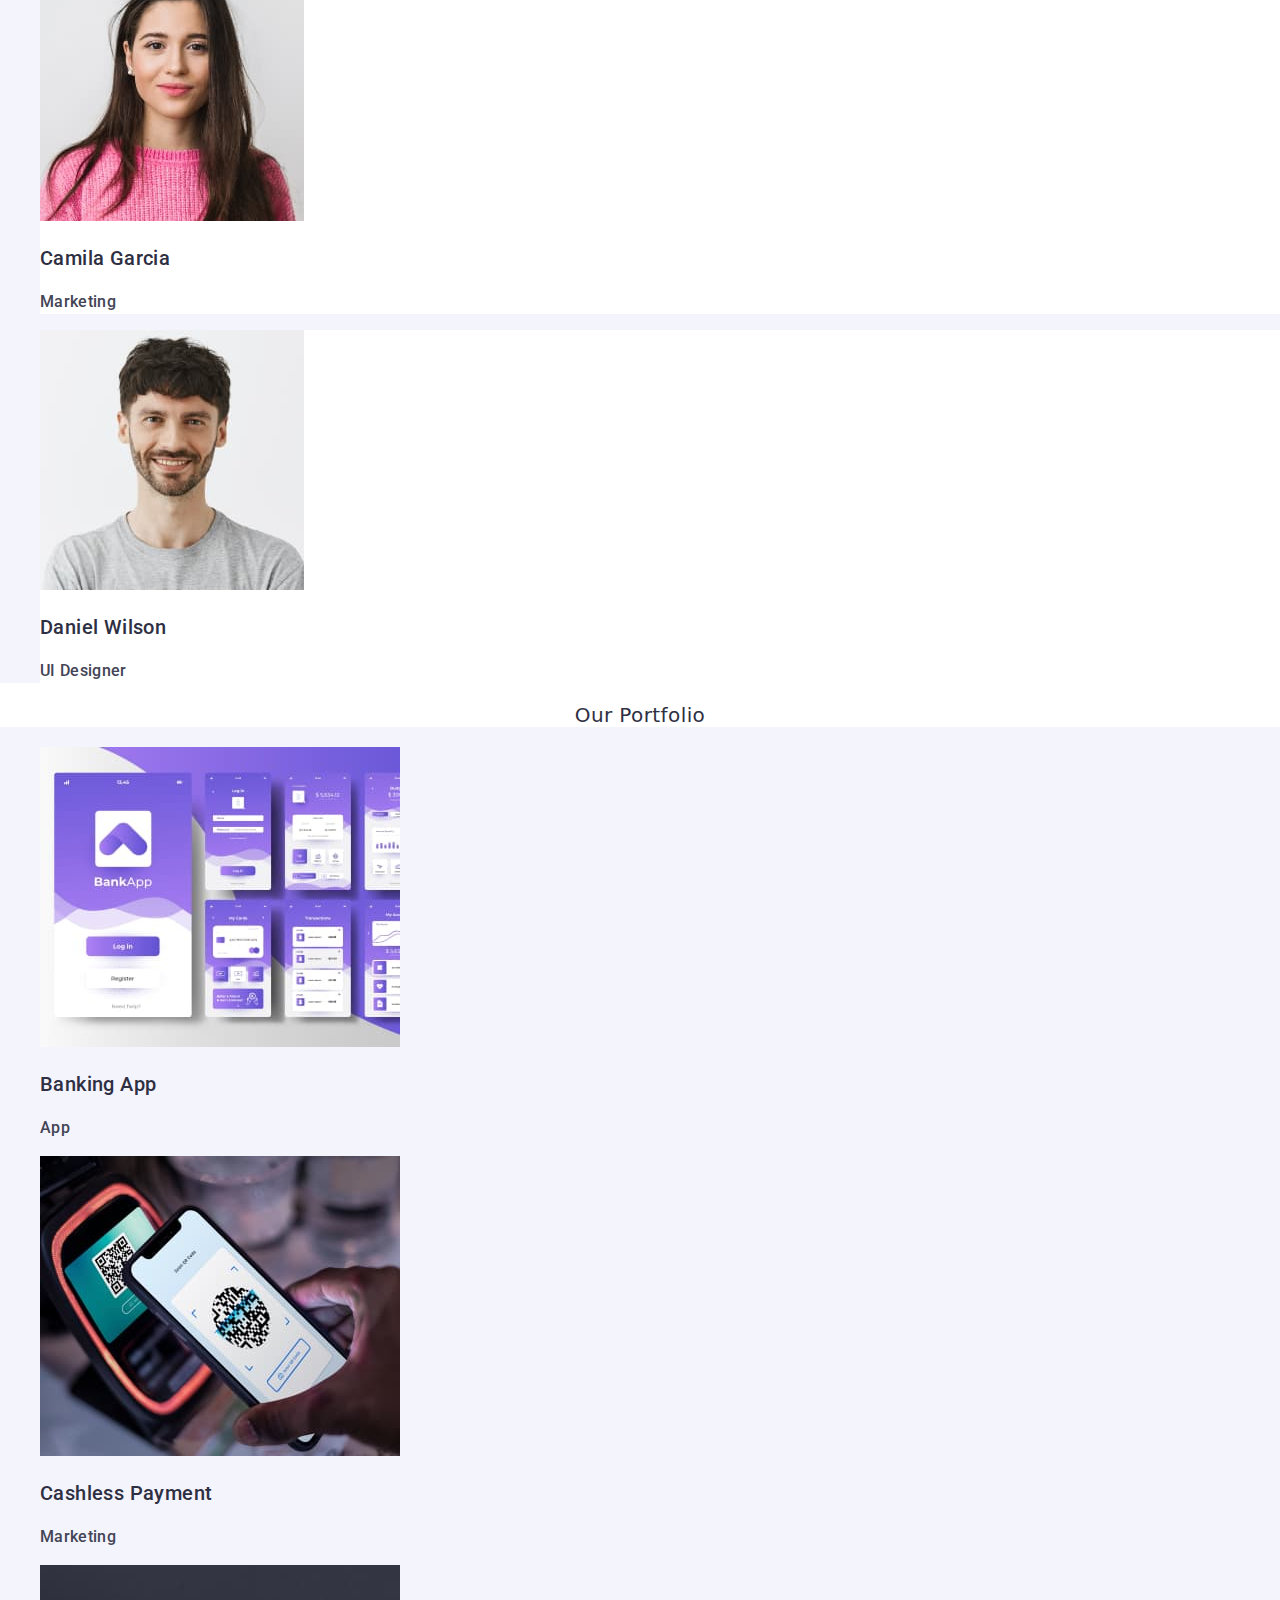
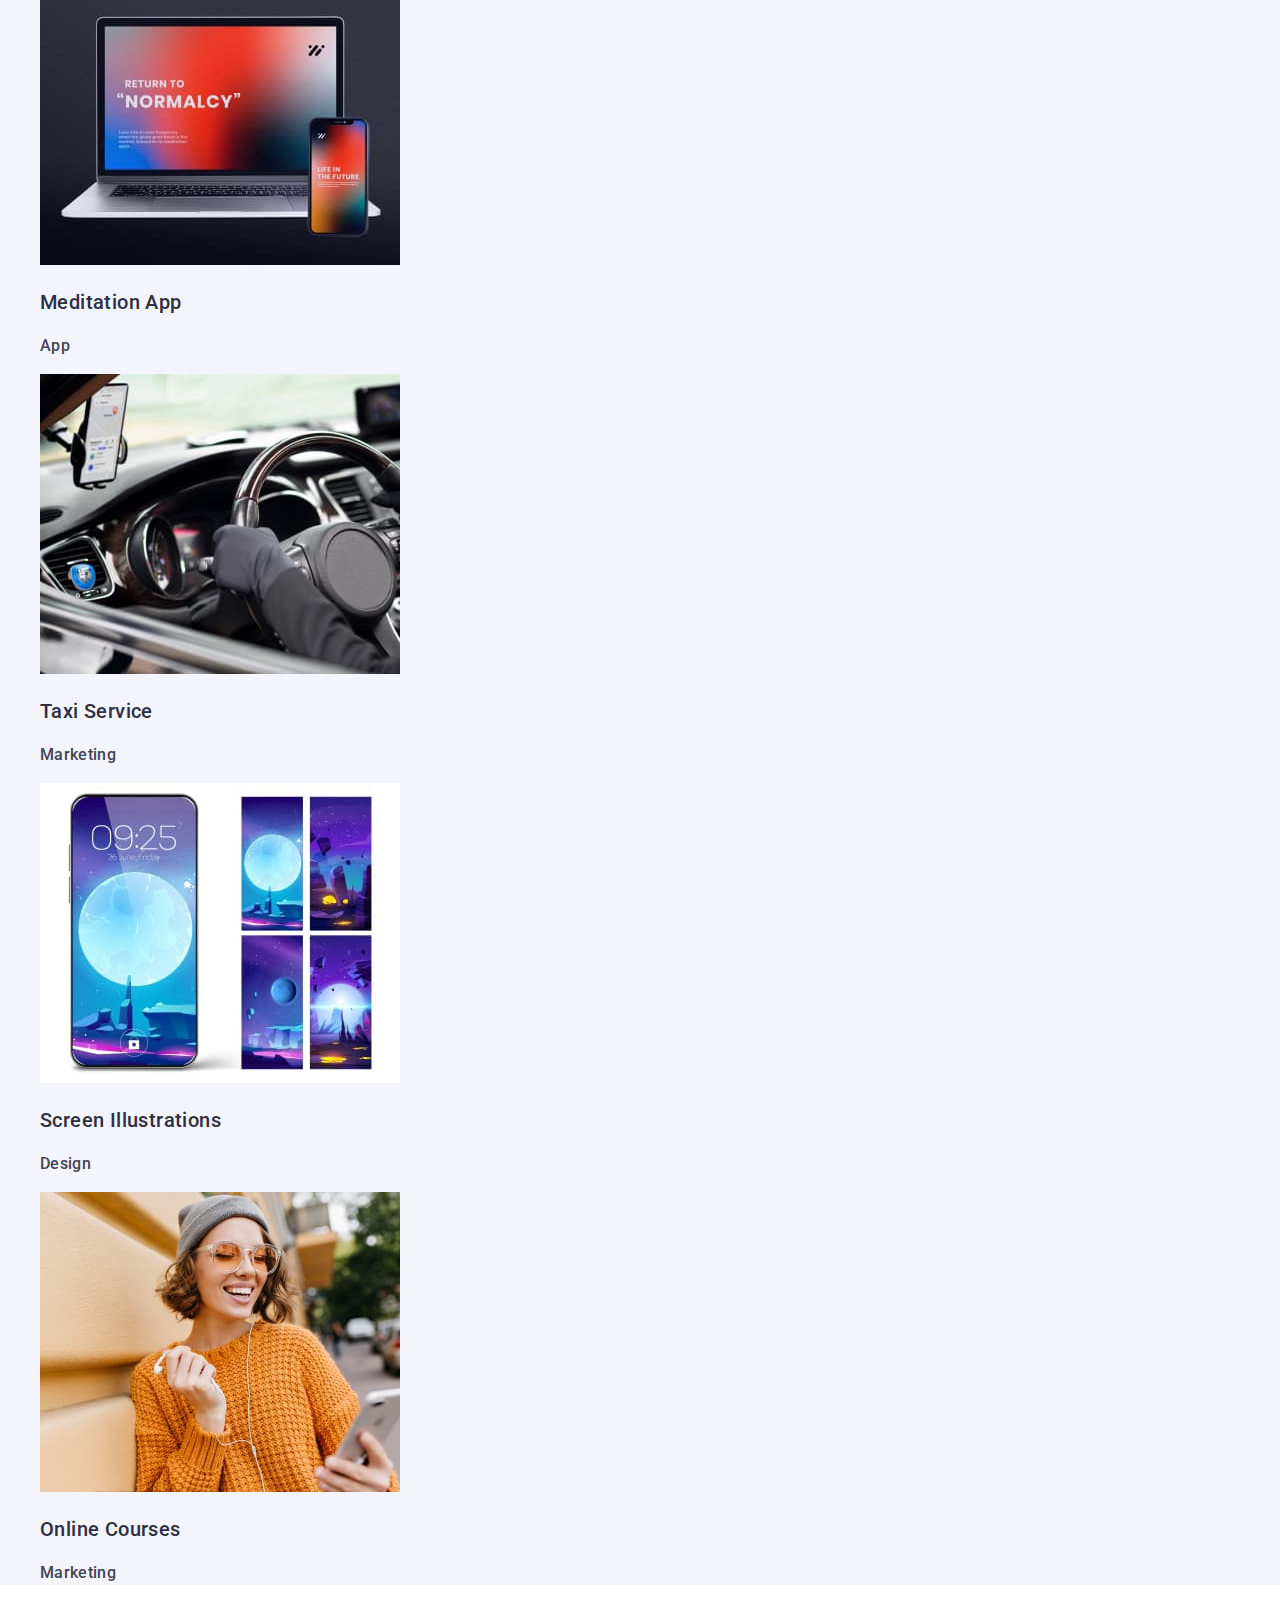
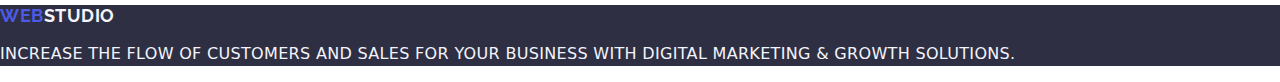
==== commit ff5cc349: "Update css" ====
--- a/index.html
+++ b/index.html
@@ -70,32 +70,32 @@
                 <ul class="headerthree">
                     <li>
                         <img src="./images/img6.jpg" width="360" alt="phone-app" />
-                            <h3 class="portfolio-items-header">Banking App</h3>
+                            <h3 class="small-header-list">Banking App</h3>
                             <p class="par-portfolio">App</p>
                     </li>
                     <li>
                         <img src="./images/img11.jpg" width="360" alt="phone-qrcode" />
-                            <h3 class="portfolio-items-header">Cashless Payment</h3>
+                            <h3 class="small-header-list">Cashless Payment</h3>
                             <p class="par-portfolio">Marketing</p>
                     </li>
                     <li> 
                         <img src="./images/img21.jpg" width="360" alt="laptop-app" />
-                            <h3 class="portfolio-items-header">Meditation App</h3>
+                            <h3 class="small-header-list">Meditation App</h3>
                             <p class="par-portfolio">App</p>
                     </li>
                     <li>
                         <img src="./images/img31.jpg" width="360" alt="car-driver" />
-                            <h3 class="portfolio-items-header">Taxi Service</h3>
+                            <h3 class="small-header-list">Taxi Service</h3>
                             <p class="par-portfolio">Marketing</p>
                     </li>
                     <li>
                         <img src="./images/img41.jpg" width="360" alt="Screen Illustrations" />
-                            <h3 class="portfolio-items-header">Screen Illustrations</h3>
+                            <h3 class="small-header-list">Screen Illustrations</h3>
                             <p class="par-portfolio">Design</p>
                     </li>
                     <li>
                         <img src="./images/img51.jpg" width="360" alt="Woman" />
-                            <h3 class="portfolio-items-header">Online Courses </h3>
+                            <h3 class="small-header-list">Online Courses </h3>
                             <p class="par-portfolio">Marketing</p>
                     </li>
                 </ul>
--- a/css/style.css
+++ b/css/style.css
@@ -124,6 +124,7 @@
     font-weight: 500;
     line-height: 1.2;
     text-align: left;
+    background-color: #F4F4FD;
 }
 .headerthree > h2{
     font-size: 36px;
@@ -168,11 +169,12 @@
     font-weight: 500;
     line-height: 1.2;
 }
-.portfolio-items-header{
+.small-header-list{
+    font-size: 20px;
     font-weight: 500;
     line-height: 1.2;
     letter-spacing: 0.02em;
-    color: #2e2f42;
+    text-align: left;
 }
 
 .footer{
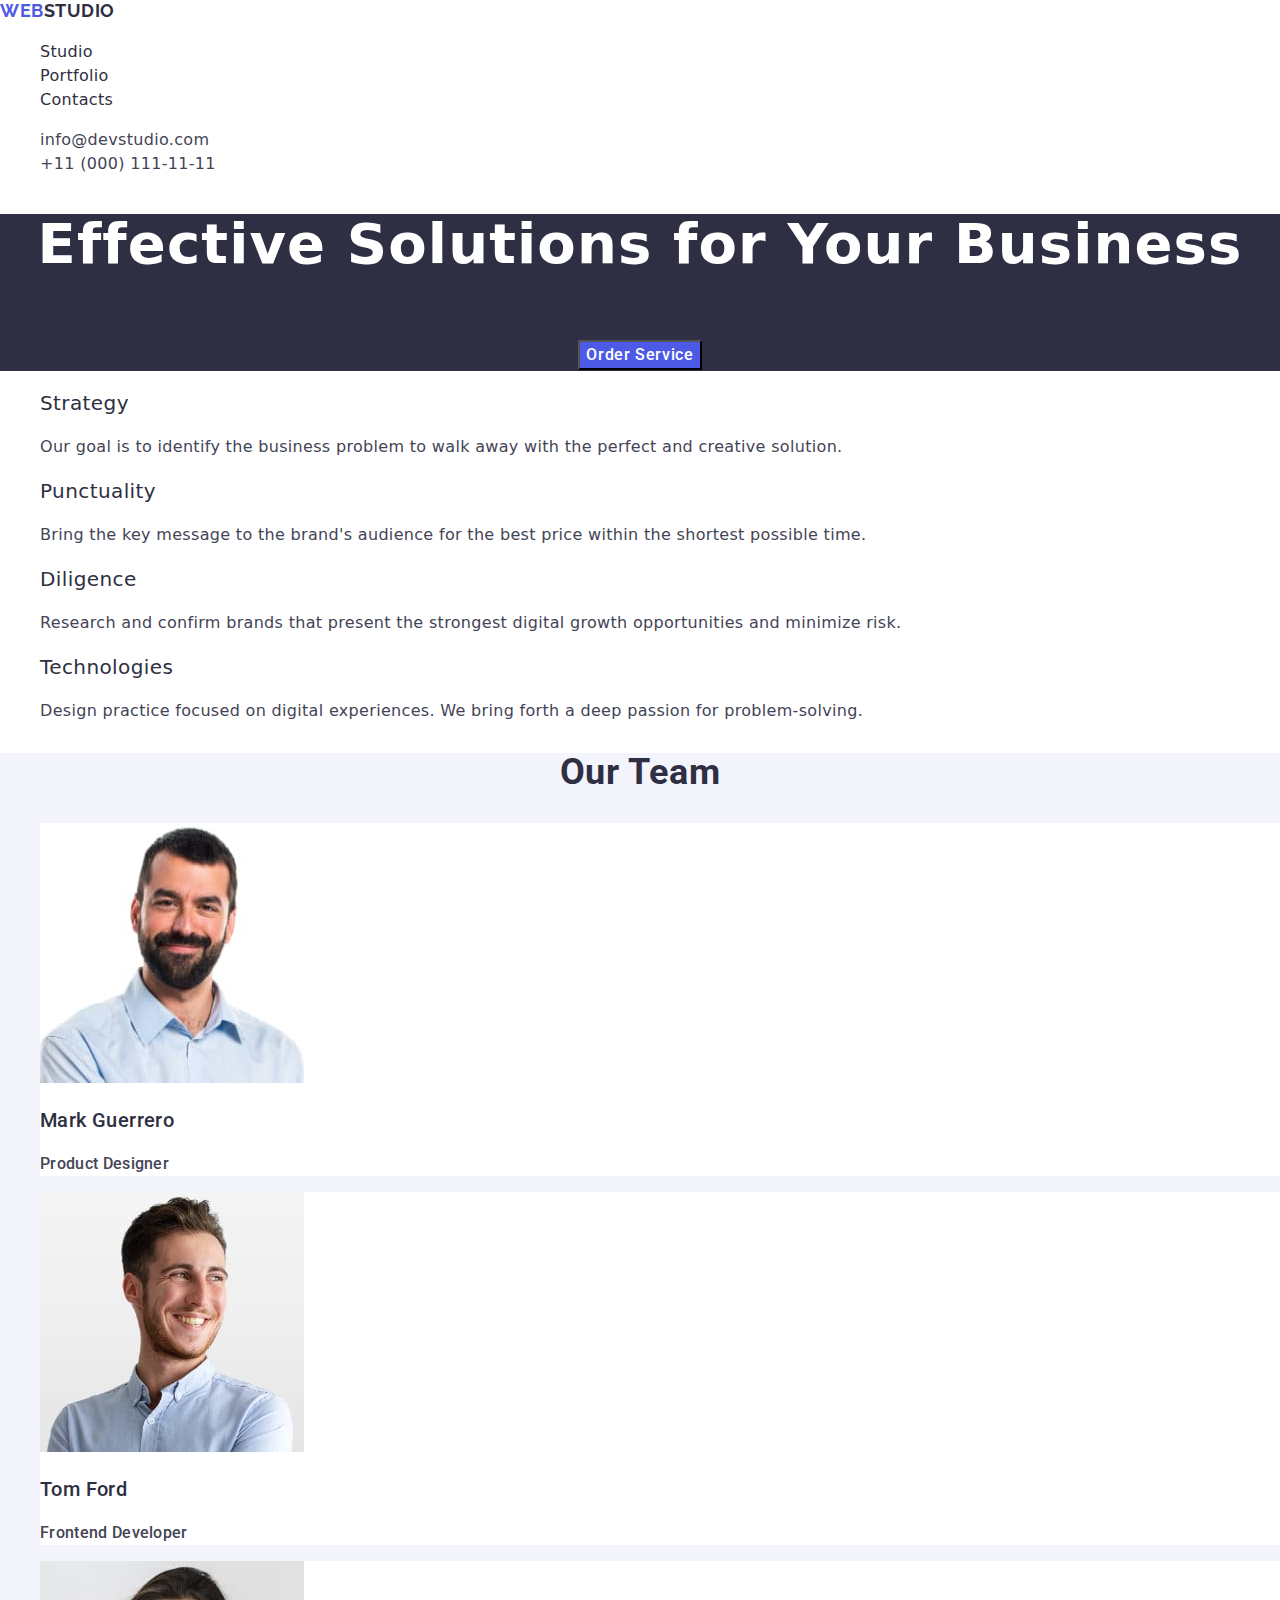
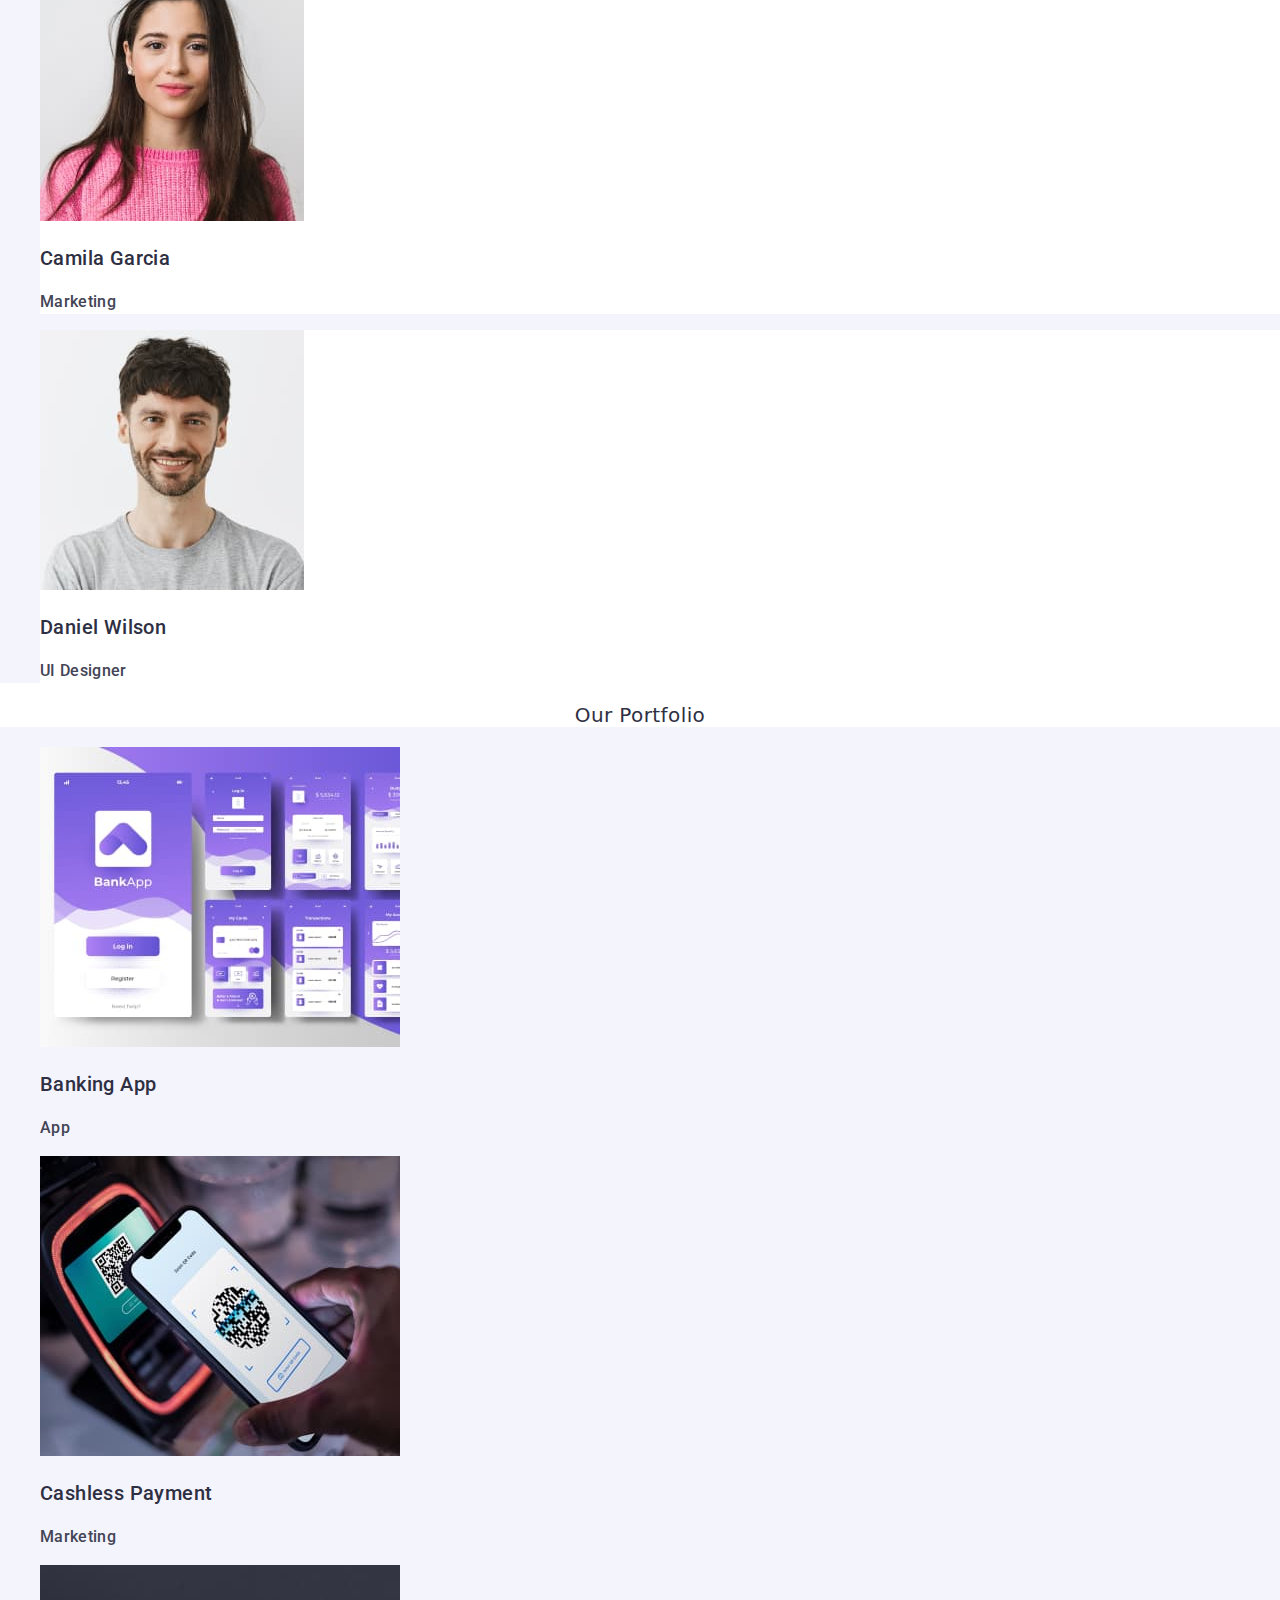
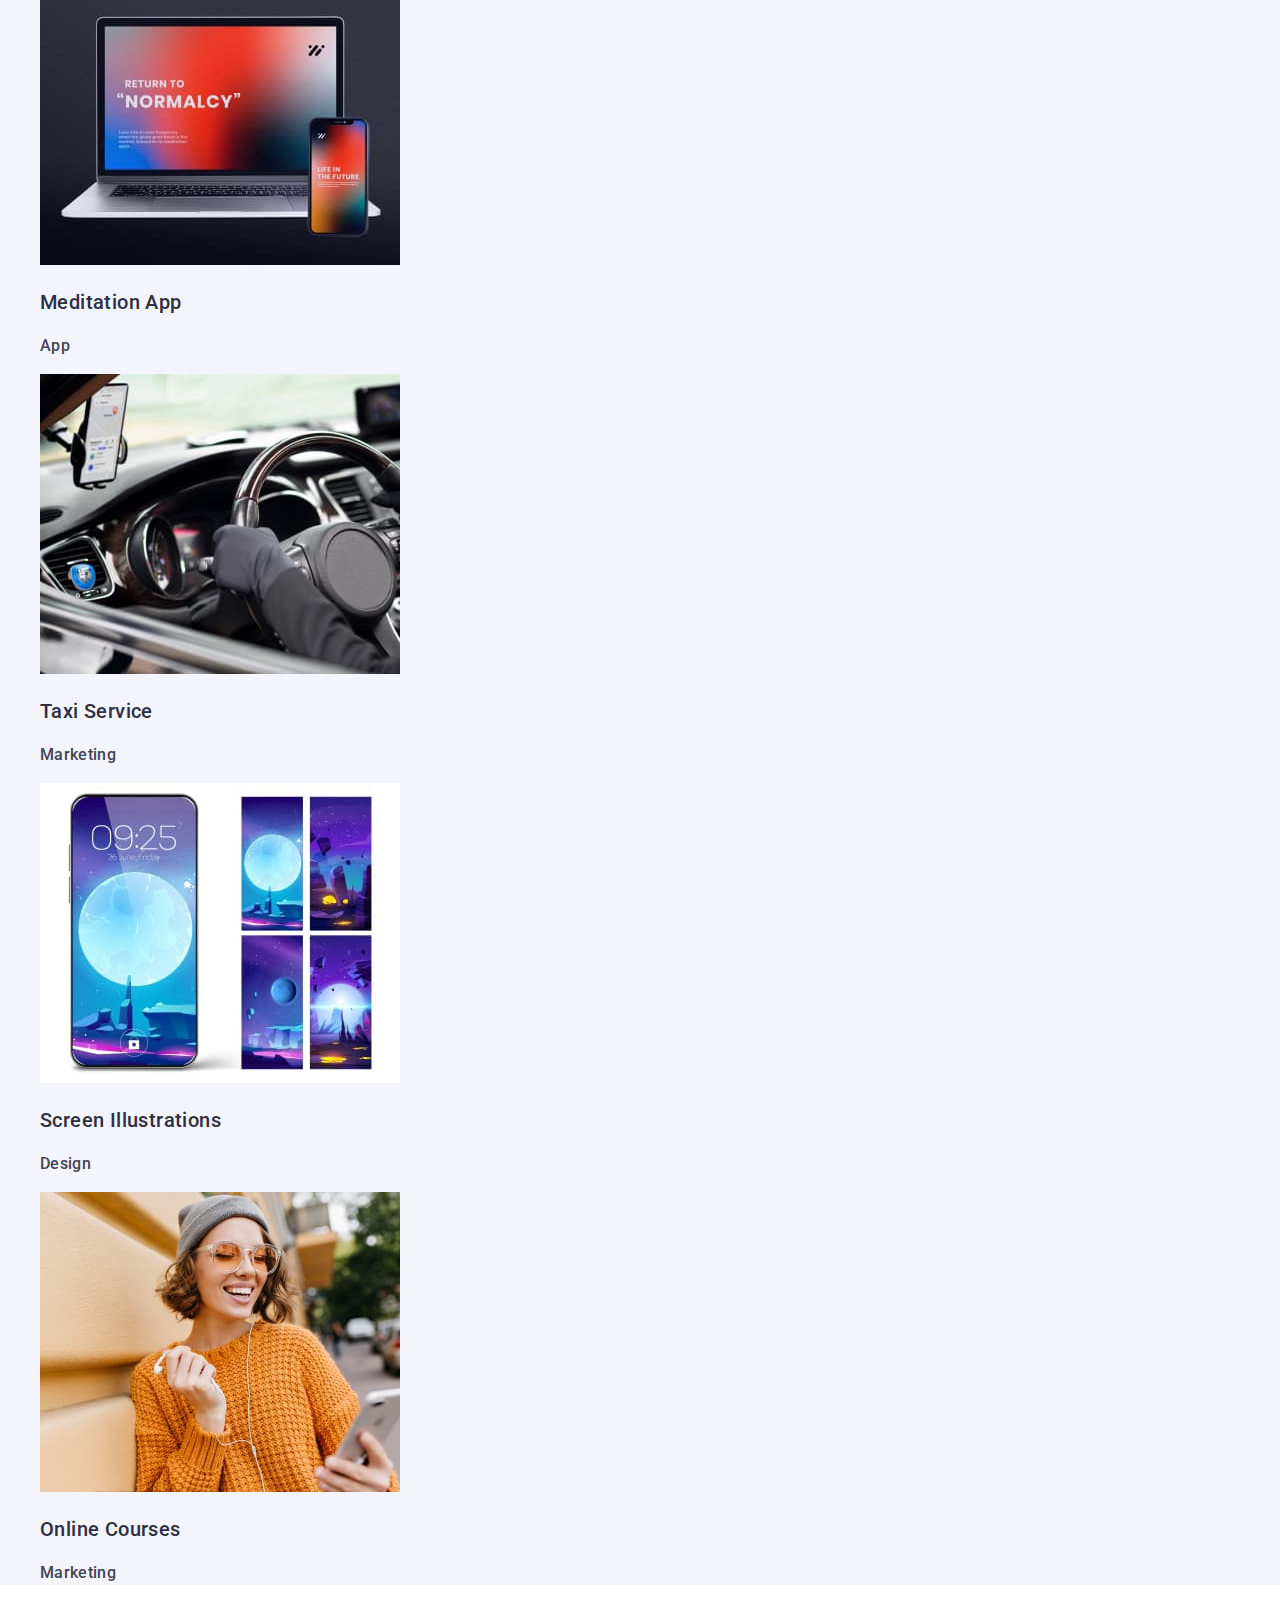
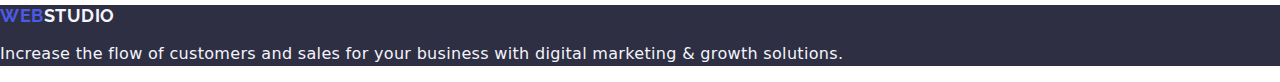
==== commit fd380322: "Css update" ====
--- a/index.html
+++ b/index.html
@@ -103,7 +103,7 @@
             </main>
     <footer class="footer">
         <a class="logo" href="./index.html">Web<span class="last-span">Studio</span></a>
-        <p class="par">Increase the flow of customers and sales for your business with digital marketing & growth solutions.</p>
+        <p class="footer-paragraph">Increase the flow of customers and sales for your business with digital marketing & growth solutions.</p>
     </footer>
 </body>
 </html>--- a/css/style.css
+++ b/css/style.css
@@ -179,11 +179,10 @@
 
 .footer{
     line-height: 1.17;
-    text-transform: uppercase;
     background: rgba(46, 47, 66, 1);
     color: #F4F4FD;
 }
-.par{
+.footer-paragraph{
     font-size: 16px;
     font-weight: 400;
     line-height: 1.5;
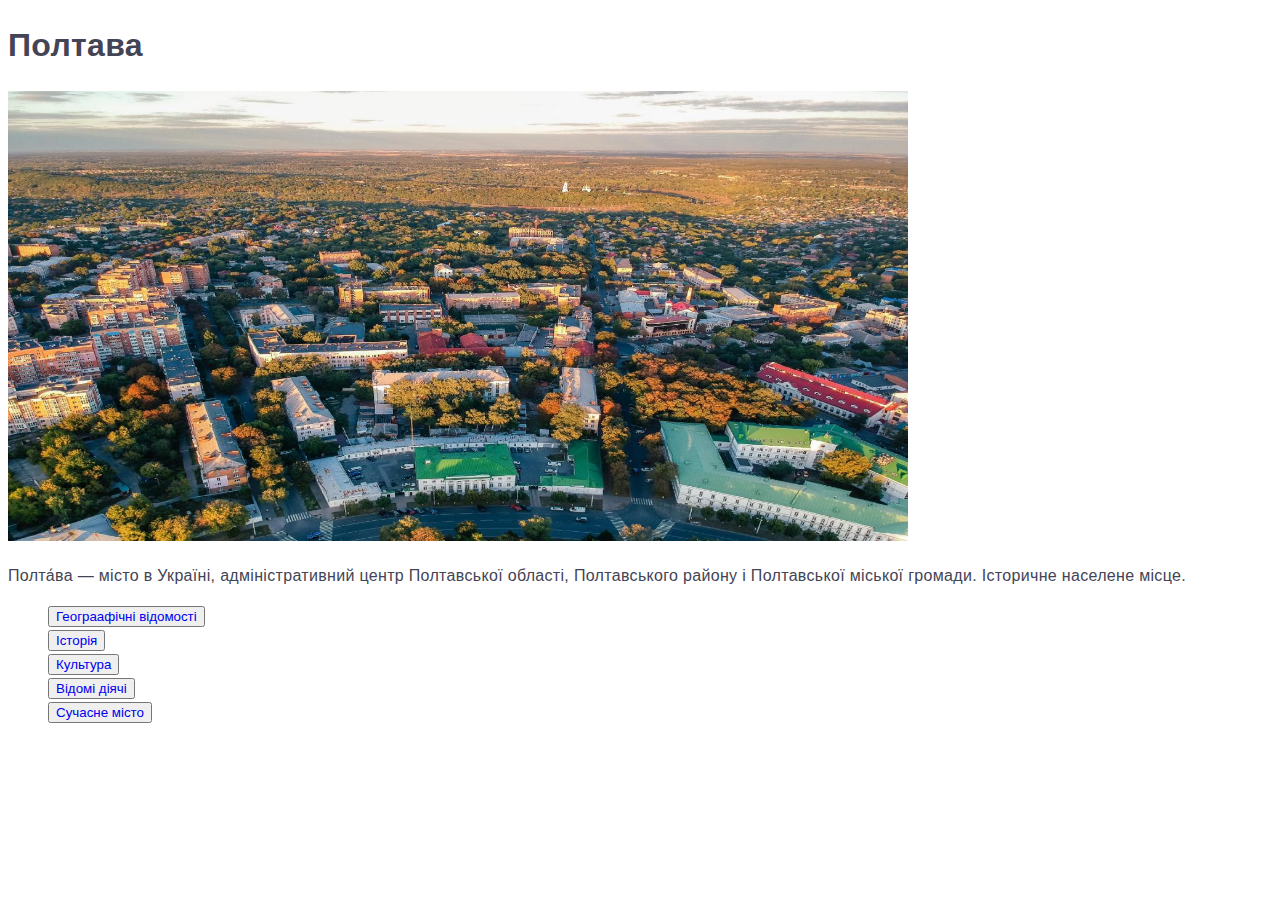
==== commit 2ea44f25: "Poltava" ====
--- a/index.html
+++ b/index.html
@@ -3,107 +3,21 @@
 <head>
     <meta charset="UTF-8">
     <meta name="viewport" content="width=device-width, initial-scale=1.0">
-    <title>Document</title>
+    <title>Poltava</title>
     <link rel="stylesheet" href="./css/style.css">
-    <link rel="stylesheet" href="https://cdnjs.cloudflare.com/ajax/libs/modern-normalize/2.0.0/modern-normalize.min.css">
-    <link rel="preconnect" href="https://fonts.googleapis.com">
-<link rel="preconnect" href="https://fonts.gstatic.com" crossorigin>
-<link href="https://fonts.googleapis.com/css2?family=Raleway:wght@700&family=Roboto:wght@400;500;700&family=Tangerine&display=swap" rel="stylesheet">
 </head>
-<body>    
-    <header>
-        <nav>   
-            <a class="logo" href="./index.html">Web<span class="span-web">Studio</span></a>
-             <ul>
-            <li><a class="nav-link" href="./index.html">Studio</a></li>
-            <li><a class="nav-link" href="">Portfolio</a></li>
-            <li><a class="nav-link" href="">Contacts</a></li>
-             </ul>
-        </nav>
-            <address class="address">
-            <ul>
-            <li><a class="contacts" href="mailto:info@devstudio.com">info@devstudio.com</a></li>
-            <li><a class="contacts" href="tel:+110001111111">+11 (000) 111-11-11</a></li>
-            </ul>
-            </address>
-    </header>
-            <main>
-
-                <section class="headerone">
-                    <h1 class="main-header">
-                        Effective Solutions
-                        for Your Business 
-                    </h1>
-                    <button class="main-button" type="button">
-                        Order Service
-                    </button>
-                </section>
-
-
-
-             <section>
-                <h2 hidden>Invisible</h2>
-                <ul>
-                    <li><h3 class="list-text">Strategy</h3><p class="par-inv">Our goal is to identify the business problem to walk away with the perfect and creative solution.</p></li>
-                    <li><h3 class="list-text">Punctuality</h3><p class="par-inv">Bring the key message to the brand's audience for the best price within the shortest possible time.</p></li>
-                    <li><h3 class="list-text">Diligence</h3><p class="par-inv">Research and confirm brands that present the strongest digital growth opportunities and minimize risk.</p></li>
-                    <li><h3 class="list-text">Technologies</h3><p class="par-inv">Design practice focused on digital experiences. We bring forth a deep passion for problem-solving.</p></li>
-                </ul>
-            </section>
-
-
-
-             <section class="headerthree">
-             <h2 class="team-header">Our Team</h2>
-                          <ul>
-                            <li class="team-list"><img width="264" src="./images/images.jpg" alt="Mark Guerrero" /><h3 class="portfolio-mini-header">Mark Guerrero</h3><p class="team-par">Product Designer</p></li>
-                            <li class="team-list"><img width="264" src="./images/images(4).jpg" alt="Tom Ford" /><h3 class="portfolio-mini-header">Tom Ford</h3><p class="team-par">Frontend Developer</p></li>
-                            <li class="team-list"><img width="264" src="./images/images(2).jpg" alt="Camila Garcia" /><h3 class="portfolio-mini-header">Camila Garcia</h3><p class="team-par">Marketing</p></li>
-                            <li class="team-list"><img width="264" src="./images/images(3).jpg" alt="Daniel Wilson" /><h3 class="portfolio-mini-header">Daniel Wilson</h3><p class="team-par">UI Designer</p></li>
-                          </ul>
-            </section>
-
-
-
-            <section class="our-portfolio">
-                <h2 class="portfolio-header">Our Portfolio</h2>
-                <ul class="headerthree">
-                    <li>
-                        <img src="./images/img6.jpg" width="360" alt="phone-app" />
-                            <h3 class="small-header-list">Banking App</h3>
-                            <p class="par-portfolio">App</p>
-                    </li>
-                    <li>
-                        <img src="./images/img11.jpg" width="360" alt="phone-qrcode" />
-                            <h3 class="small-header-list">Cashless Payment</h3>
-                            <p class="par-portfolio">Marketing</p>
-                    </li>
-                    <li> 
-                        <img src="./images/img21.jpg" width="360" alt="laptop-app" />
-                            <h3 class="small-header-list">Meditation App</h3>
-                            <p class="par-portfolio">App</p>
-                    </li>
-                    <li>
-                        <img src="./images/img31.jpg" width="360" alt="car-driver" />
-                            <h3 class="small-header-list">Taxi Service</h3>
-                            <p class="par-portfolio">Marketing</p>
-                    </li>
-                    <li>
-                        <img src="./images/img41.jpg" width="360" alt="Screen Illustrations" />
-                            <h3 class="small-header-list">Screen Illustrations</h3>
-                            <p class="par-portfolio">Design</p>
-                    </li>
-                    <li>
-                        <img src="./images/img51.jpg" width="360" alt="Woman" />
-                            <h3 class="small-header-list">Online Courses </h3>
-                            <p class="par-portfolio">Marketing</p>
-                    </li>
-                </ul>
-            </section> 
-            </main>
-    <footer class="footer">
-        <a class="logo" href="./index.html">Web<span class="last-span">Studio</span></a>
-        <p class="footer-paragraph">Increase the flow of customers and sales for your business with digital marketing & growth solutions.</p>
-    </footer>
+<body>
+    <h1>
+        Полтава
+    </h1>
+    <img src="./images/66.jpg" width="900" height="450" alt="">
+    <p>Полта́ва  — місто в Україні, адміністративний центр Полтавської області, Полтавського району і Полтавської міської громади. Історичне населене місце.</p>
+    <ul>
+        <li><button type="button"><a href="./index2.html">Геограафічні відомості</a></button></li>
+        <li><button type="button"><a href="./index3.html">Історія</a></button></li>
+        <li><button type="button"><a href="./index4.html">Культура</a></button></li>
+        <li><button type="button"><a href="./index5.html">Відомі діячі</a></button></li>
+        <li><button type="button"><a href="./index6.html">Сучасне місто</a></button></li>
+    </ul>
 </body>
 </html>--- a/css/style.css
+++ b/css/style.css
@@ -71,7 +71,6 @@
 .main-header{
 font-size: 56px;
 font-weight: 700;
-line-height: 60px;
 text-align: center;
 line-height: 1.07;
 color: #ffffff;
@@ -180,7 +179,7 @@
 .footer{
     line-height: 1.17;
     background: rgba(46, 47, 66, 1);
-    color: #F4F4FD;
+    color: #F4F4FD;        
 }
 .footer-paragraph{
     font-size: 16px;
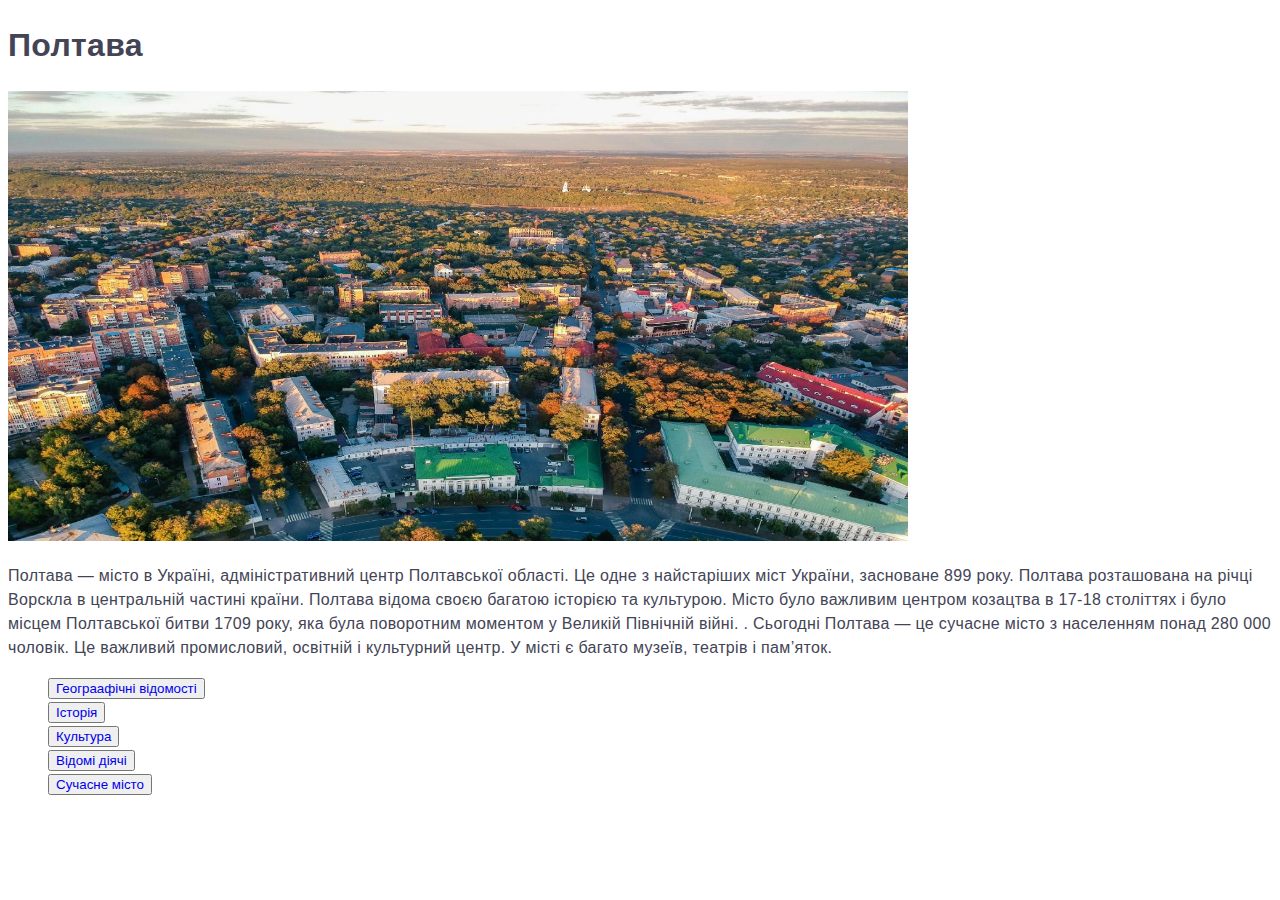
==== commit 72e501cf: "FFFF" ====
--- a/index.html
+++ b/index.html
@@ -11,7 +11,10 @@
         Полтава
     </h1>
     <img src="./images/66.jpg" width="900" height="450" alt="">
-    <p>Полта́ва  — місто в Україні, адміністративний центр Полтавської області, Полтавського району і Полтавської міської громади. Історичне населене місце.</p>
+    <p>Полтава — місто в Україні, адміністративний центр Полтавської області. Це одне з найстаріших міст України, засноване 899 року. Полтава розташована на річці Ворскла в центральній частині країни.
+        Полтава відома своєю багатою історією та культурою. Місто було важливим центром козацтва в 17-18 століттях і було місцем Полтавської битви 1709 року, яка була поворотним моментом у Великій Північній війні. .
+        Сьогодні Полтава — це сучасне місто з населенням понад 280 000 чоловік. Це важливий промисловий, освітній і культурний центр. У місті є багато музеїв, театрів і пам’яток.
+    </p>
     <ul>
         <li><button type="button"><a href="./index2.html">Геограафічні відомості</a></button></li>
         <li><button type="button"><a href="./index3.html">Історія</a></button></li>
